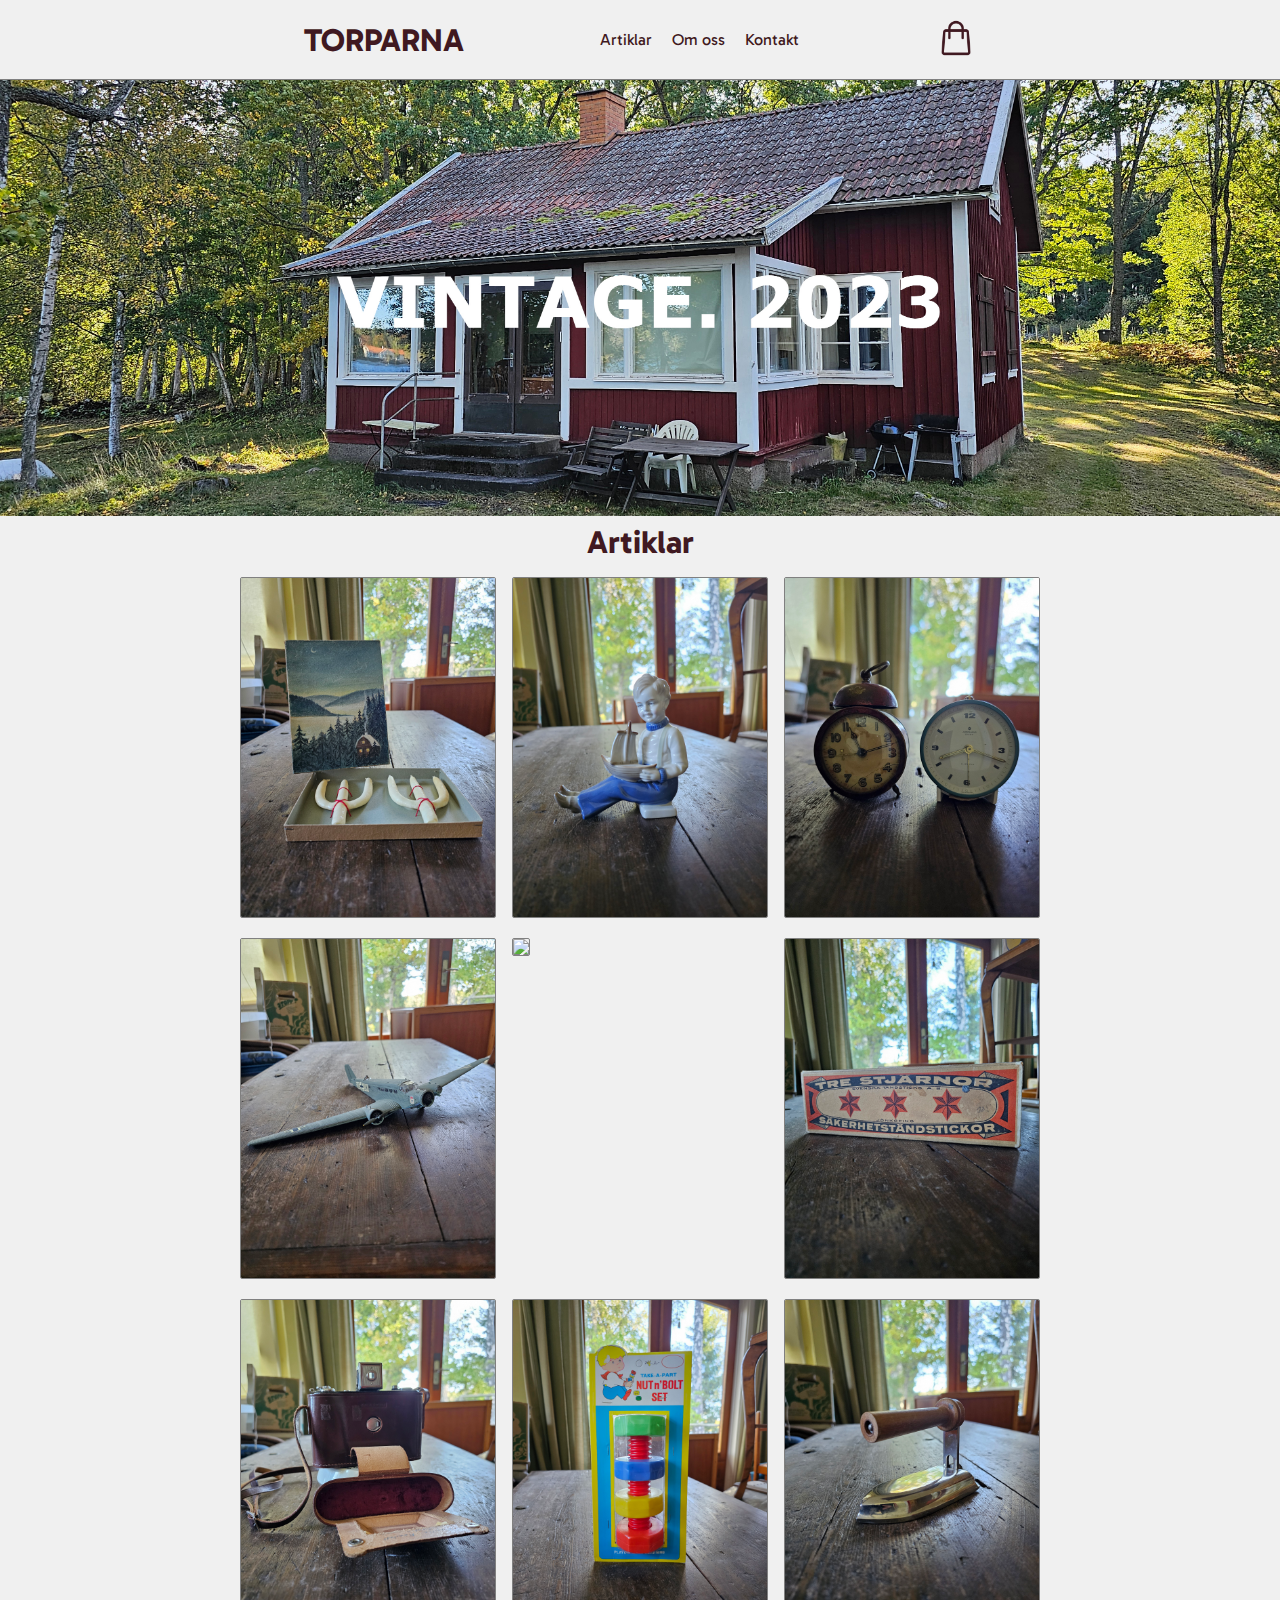
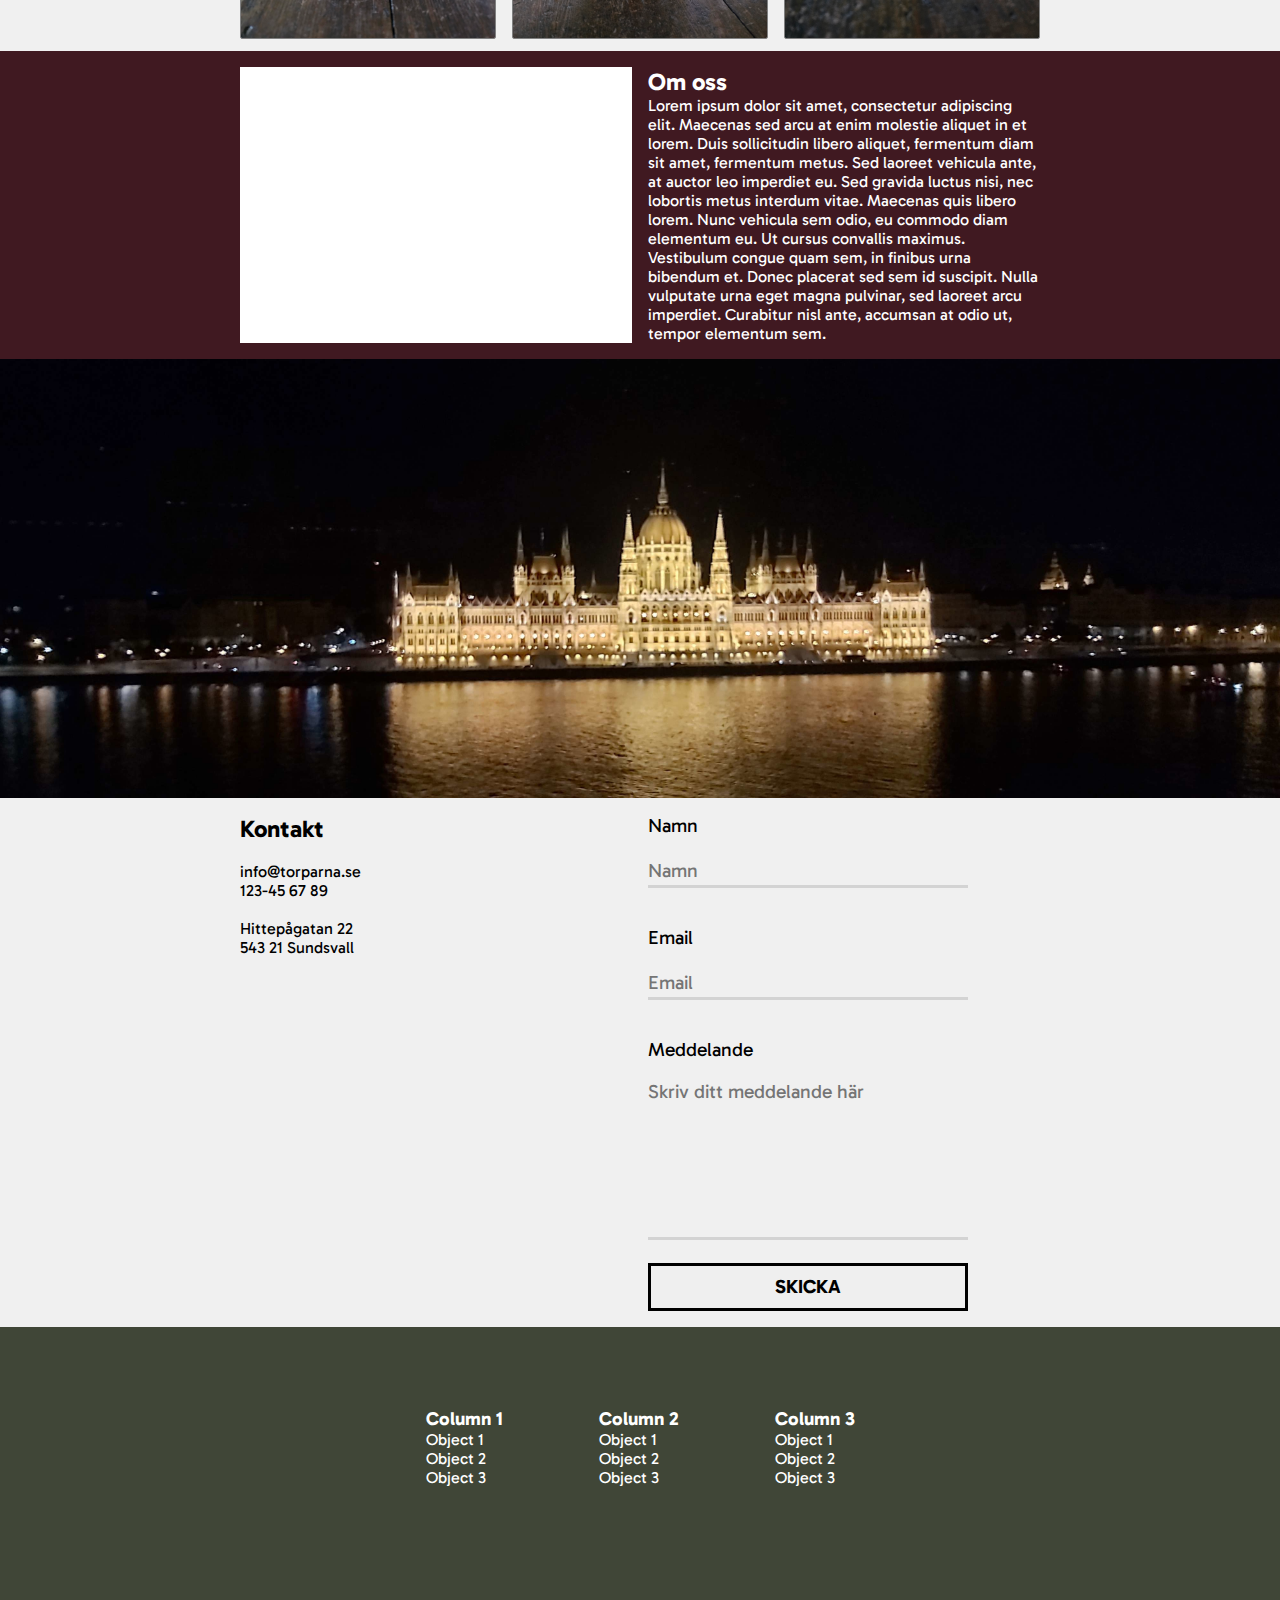
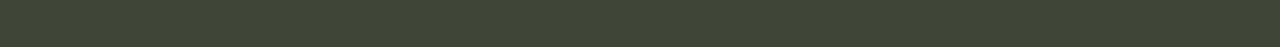
==== index.html @ 646260b3 "Added About and Contact sections. Fixed multiplicative items bug and changed color scheme" ====
<!DOCTYPE html>
<html lang="sv">
<head>
    <meta charset="UTF-8">
    <meta name="viewport" content="width=device-width, initial-scale=1.0">
    <link rel="stylesheet" href="css/style.css">
    <script src="js/main.js" defer></script>
    <script src="js/data.js" defer></script>
    <title>Torparna</title>
</head>
<body>
<header>
    <div>
        <a href="#"><h1>TORPARNA</h1></a>

        <nav>
            <ul>
                <li><a href="#articles">Artiklar</a></li>
                <li><a href="#about">Om oss</a></li>
                <li><a href="#contact">Kontakt</a></li>
            </ul>
        </nav>

        <div id="shopping-cart">
            <a href="#"><img src="images/kundvagn.png"></a>
            <span id="shopping-cart-amount"></span>
        </div>
    </div>
</header>

<div id="grid-container">
    <div id="house-parent">
        <img id="house-image" src="images/background-image.jpg">
    </div>

    <div id="articles" class="scroll">
        <h2>Artiklar</h2>
    </div>

    <div id="about" class="section scroll">
        <div>
            <iframe src="https://www.google.com/maps/embed?pb=!1m16!1m12!1m3!1d14789.70931599877!2d17.28991343947437!3d62.39600298913915!2m3!1f0!2f0!3f0!3m2!1i1024!2i768!4f13.1!2m1!1ssundsvall%20centrum!5e0!3m2!1sen!2sse!4v1696952708094!5m2!1sen!2sse" style="border:0;" allowfullscreen="" loading="lazy" referrerpolicy="no-referrer-when-downgrade"></iframe>
            <div id="about-text">
                <h2>Om oss</h2>
                <p>Lorem ipsum dolor sit amet, consectetur adipiscing elit. Maecenas sed arcu at enim molestie aliquet in et lorem. Duis sollicitudin libero aliquet, fermentum diam sit amet, fermentum metus. Sed laoreet vehicula ante, at auctor leo imperdiet eu. Sed gravida luctus nisi, nec lobortis metus interdum vitae. Maecenas quis libero lorem. Nunc vehicula sem odio, eu commodo diam elementum eu. Ut cursus convallis maximus. Vestibulum congue quam sem, in finibus urna bibendum et. Donec placerat sed sem id suscipit. Nulla vulputate urna eget magna pulvinar, sed laoreet arcu imperdiet. Curabitur nisl ante, accumsan at odio ut, tempor elementum sem.</p>
            </div>
        </div>
    </div>
   
    <img id="budapest-image" src="images/budapest.jpg">

    <div id="contact" class="section scroll">
        <div>
            <div id="contact-info">
                <h2>Kontakt</h2>
                <br>
                <p>info@torparna.se</p>
                <p>123-45 67 89</p>
                <br>
                <p>Hittepågatan 22</p>
                <p>543 21 Sundsvall</p>
            </div>
            <form action="#">
                <label for="name">Namn</label><br><br>
                <input type="text" id="name" name="name" placeholder="Namn"><br><br><br>

                <label for="email">Email</label><br><br>
                <input type="text" id="email" name="email" placeholder="Email"><br><br><br>

                <label for="message">Meddelande</label><br><br>
                <textarea id="message" name="message" placeholder="Skriv ditt meddelande här"></textarea><br><br>
                
                <input type="submit" value="SKICKA">
            </form>
        </div>
    </div>

</div>

<div id="inspect-wrapper">
    <div id="inspect-container">
        <img id="inspect-image" src="#">
        <p id="price"></p>
        <button id="add-to-cart">
            <img src="images/kundvagn-small.png">
            Köp
        </button>
        <p id="description"></p>
    </div>
</div>

<footer>
    <div>
        <h3>Column 1</h3>
        <ul>
            <li>Object 1</li>
            <li>Object 2</li>
            <li>Object 3</li>
        </ul>
    </div>
    <div>
        <h3>Column 2</h3>
        <ul>
            <li>Object 1</li>
            <li>Object 2</li>
            <li>Object 3</li>
        </ul>
    </div>
    <div>
        <h3>Column 3</h3>
        <ul>
            <li>Object 1</li>
            <li>Object 2</li>
            <li>Object 3</li>
        </ul>
    </div>
</footer>
</body>
</html>
---- css/style.css ----
@import url('https://fonts.googleapis.com/css2?family=Gabarito:wght@400;800;900&display=swap');

* {
    margin: 0;
    padding: 0;
    box-sizing: border-box;
    font-family: 'Gabarito', sans-serif;
}

html {
    scroll-behavior: smooth;
}

body {
    background-color: rgb(240,240,240);
    margin-top: 5em;
}

header {
    background-color: rgb(240,240,240);
    position: fixed;
    height: 5em;
    top: 0;
    left: 0;
    width: 100%;
    z-index: 1;
    border-bottom: 1px solid grey;
}

header>div {
    margin: 0 auto;
    max-width: 50em;
    height: 100%;
    color: #401921;
    display: flex;
    justify-content: space-around;
    align-items: center;
}

header a {
    color: #401921;
    text-decoration: none;
}

nav>ul {
    list-style-type: none;
}

nav>ul>li {
    display: inline;
    padding: 8px;
}

nav>ul>li:hover {
    text-decoration: underline;
}

#shopping-cart {
    position: relative;
}

#shopping-cart>a>img {
    width: 2.5em;
}

#shopping-cart>span {
    display: none;
    background-color: white;
    border: 1px solid grey;
    width: 1.2em;
    height: 1.2em;
    border-radius: 1em;
    text-align: center;
    color: rgb(211, 71, 71);
    position: absolute;
    right: 0;
    bottom: 0;
}

#grid-container {
    display: grid;
    grid-template: repeat(3, auto) / 1fr;
}

#house-parent {
    height: 34vw;
    clip-path: inset(0);
}

#house-image {
    position: fixed;
    object-fit: cover;
    width: 100%;
    z-index: -1;
}

#budapest-image {
    width: 100%;
}

#articles {
    max-width: 50em;
    margin: 0 auto;
    margin-top: 0.5em;
    display: grid;
    grid-template: auto repeat(3, 1fr) / repeat(3, 1fr);
    gap: 1em;
}

#articles>h2 {
    font-size: 2rem;
    color: #401921;
    grid-column: span 3;
    justify-self: center;
}

#articles img {
    width: 100%;
    border: 1px solid grey;
    border-radius: 2px;
    cursor: pointer;
}

#inspect-wrapper {
    display: none;
    position: fixed;
    top: 0;
    left: 0;
    background-color: rgba(240,240,240, 0);
    -webkit-backdrop-filter: blur(3px);
    backdrop-filter: blur(3px);
    width: 100vw;
    height: 100vh;
    z-index: 5;
}

#inspect-container {
    display: grid;
    grid-template: auto auto auto/ 15em 15em;
    position: fixed;
    top: 50%;
    left: 50%;
    width: auto;
    height: auto;
    margin-left:-15em;
    margin-top:-450px;
    background-color: rgb(240,240,240);
    border: 1px solid grey;
    border-radius: 0.5em;
    z-index: 2;
}

#inspect-image {
    width: 30em;
    border-radius: 1em;
    grid-column: span 2;
    justify-self: center;
    padding: 0.5em;
}

#inspect-container p, #add-to-cart {
    margin-left: 0.5em;
    padding-bottom: 0.5em;
}

#price {
    font-weight: bold;
    font-size: 2rem;
}

#add-to-cart {
    width: 100px;
    height: 45px;
    border: none;
    border-radius: 0.5em;
    background-color: #401921;
    color: white;
    margin-right: 0.5em;
    justify-self: right;
    display: flex;
    align-items: center;
    justify-content: center;
    font-size: 1.2rem;
    padding-top: 6px;
}

#add-to-cart:hover {
    cursor: pointer;
    background-color: #7d3140;
}

#add-to-cart:active {
    background-color: rgb(73, 168, 73);
}

#description {
    grid-column: span 2;
    word-wrap: break-word;
}

.section>div {
    margin: 0 auto;
    max-width: 50em;
    display: grid;
    grid-template: 1fr / 1fr 1fr;
    column-gap: 1em;
    padding: 1em 0 1em 0;
}

#about {
    background-color: #401921;
    color: white;
    margin-top: 0.5em;
}

#about iframe {
    background-color: white;
    width: 100%;
    height: 100%;
}

#contact-info {
    text-align: left;
}

form label {
    font-size: 1.2rem;
}

form input[type=text] {
    font-size: 1.2rem;
    background-color: rgb(240,240,240);
    outline: none;
    height: 2rem;
    width: 20rem;
    border-width: 0 0 3px;
    border-color: lightgrey;
}

form textarea {
    font-size: 1.2rem;
    width: 20rem;
    height: 10rem;
    background-color: rgb(240,240,240);
    outline: none;
    border-width: 0 0 3px;
    border-color: lightgrey;
    resize: none;
}

form input[type=text]:hover, form input[type=text]:focus,form textarea:hover, form textarea:focus {
    border-color: black;
}

form input[type=submit] {
    height: 3rem;
    width: 20rem;
    border: 3px solid black;
    font-size: 1.2rem;
    font-weight: bold;
    transition: background-color 0.3s;
}

form input[type=submit]:hover {
    background-color: black;
    color: rgb(240,240,240);
    cursor: pointer;
}

footer {
    background-color: #404637;
    color: white;
    width: 100%;
    height: 20em;
    display: flex;
    justify-content: center; 
    padding-top: 2em;
}

footer>div {
    padding: 3em;
}

footer ul {
    list-style-type: none;
}

.scroll {
    scroll-margin: 5.4em;
}

.disable-scroll {
    height: 100%;
    overflow: hidden;
}

@media (width <= 600px) {
    header>div {
        justify-content: space-between;
    }
}
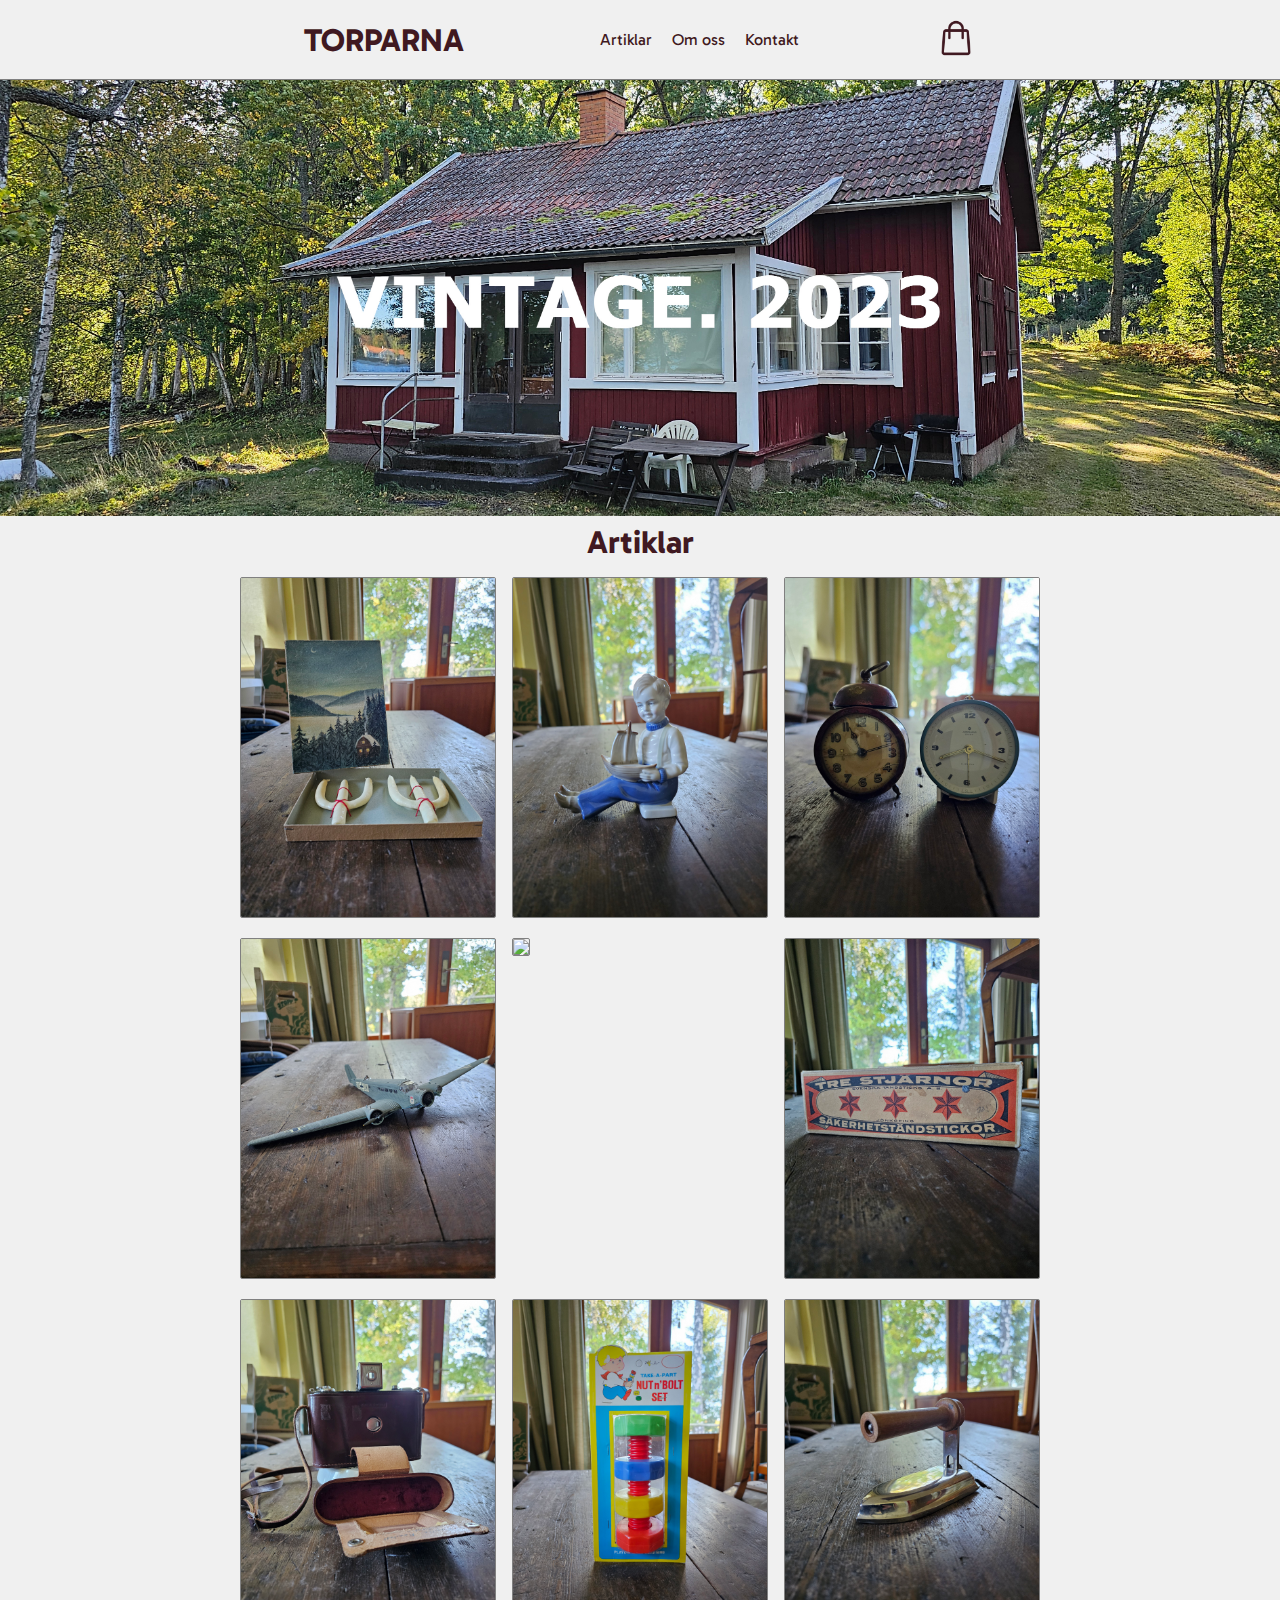
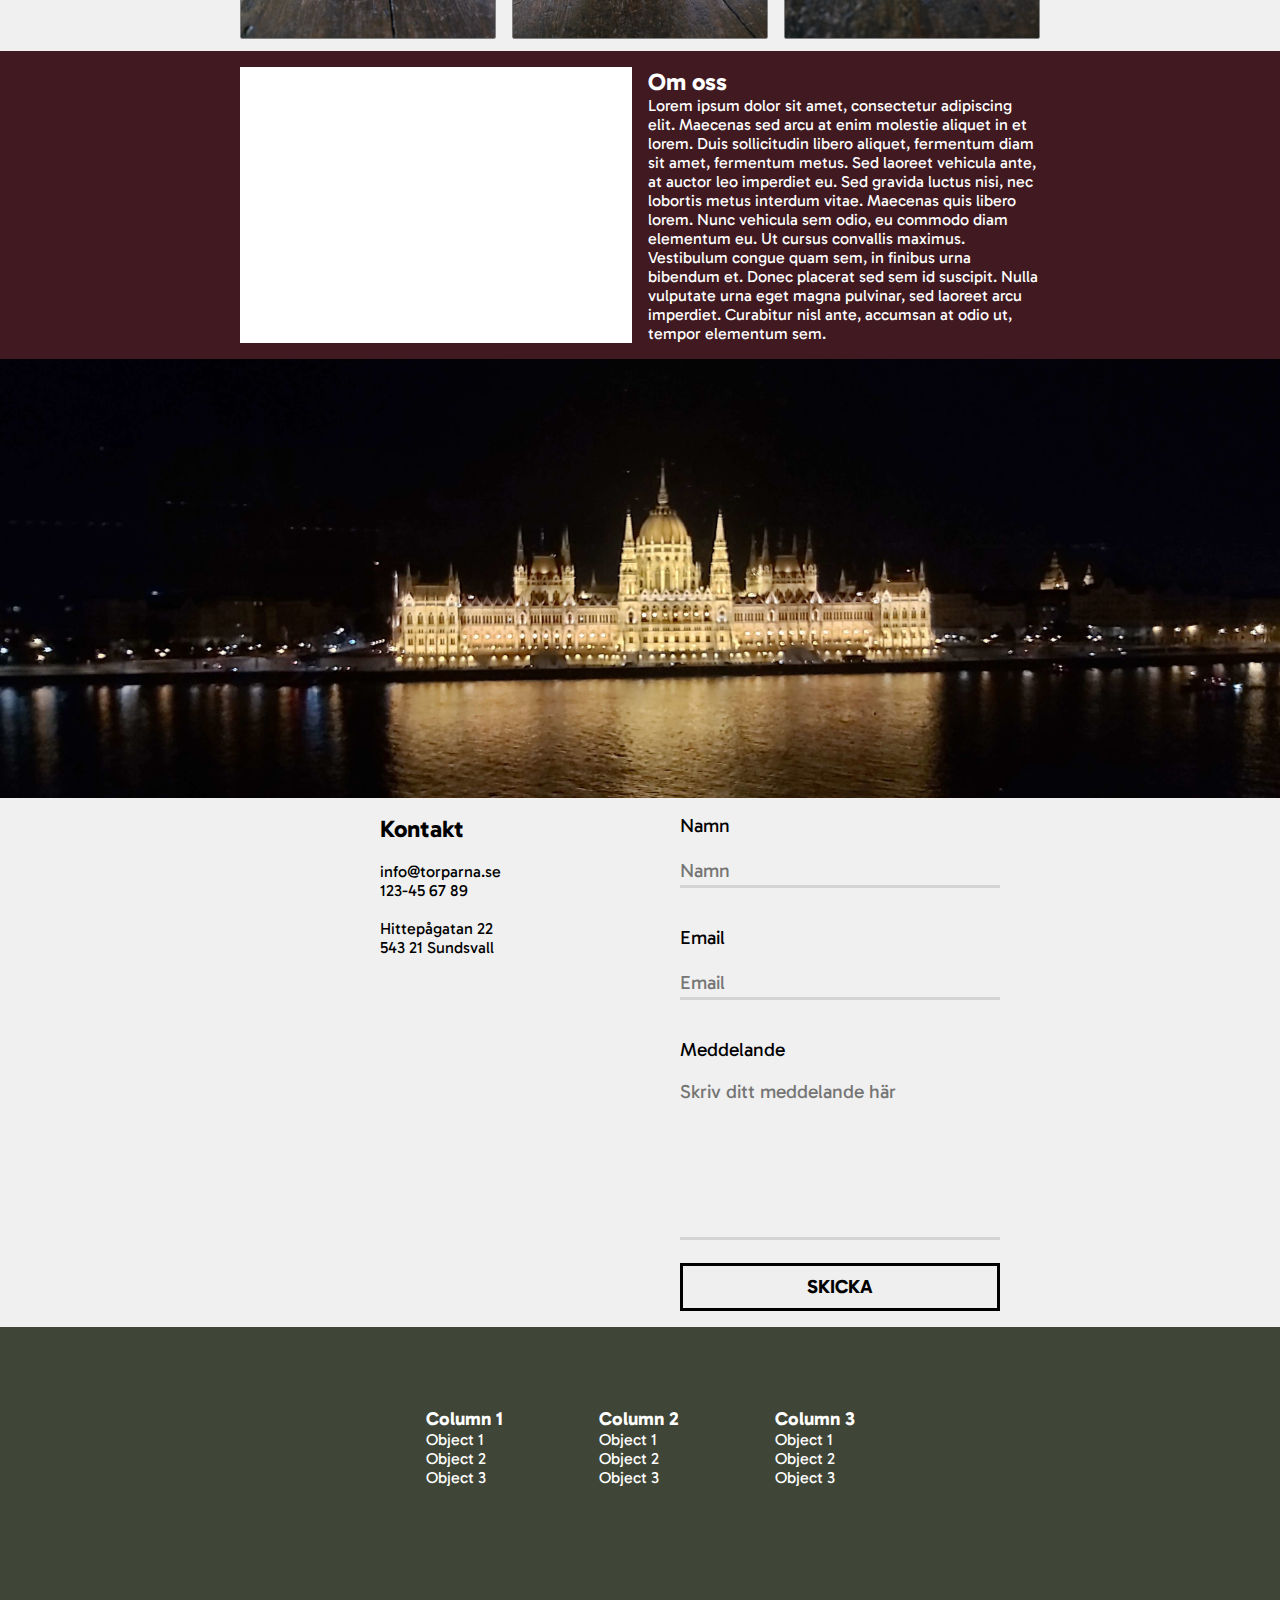
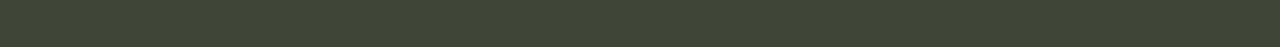
==== commit efa98b30: "Fixed form action and separated contact grid" ====
--- a/index.html
+++ b/index.html
@@ -60,7 +60,7 @@
                 <p>Hittepågatan 22</p>
                 <p>543 21 Sundsvall</p>
             </div>
-            <form action="#">
+            <form onsubmit="return false;">
                 <label for="name">Namn</label><br><br>
                 <input type="text" id="name" name="name" placeholder="Namn"><br><br><br>
 
--- a/css/style.css
+++ b/css/style.css
@@ -201,10 +201,19 @@
 .section>div {
     margin: 0 auto;
     max-width: 50em;
+    padding: 1em 0 1em 0;
+}
+
+#about>div {
     display: grid;
     grid-template: 1fr / 1fr 1fr;
     column-gap: 1em;
-    padding: 1em 0 1em 0;
+}
+
+#contact>div {
+    display: grid;
+    grid-template: 1fr / 1fr 1fr;
+    justify-items: center;
 }
 
 #about {
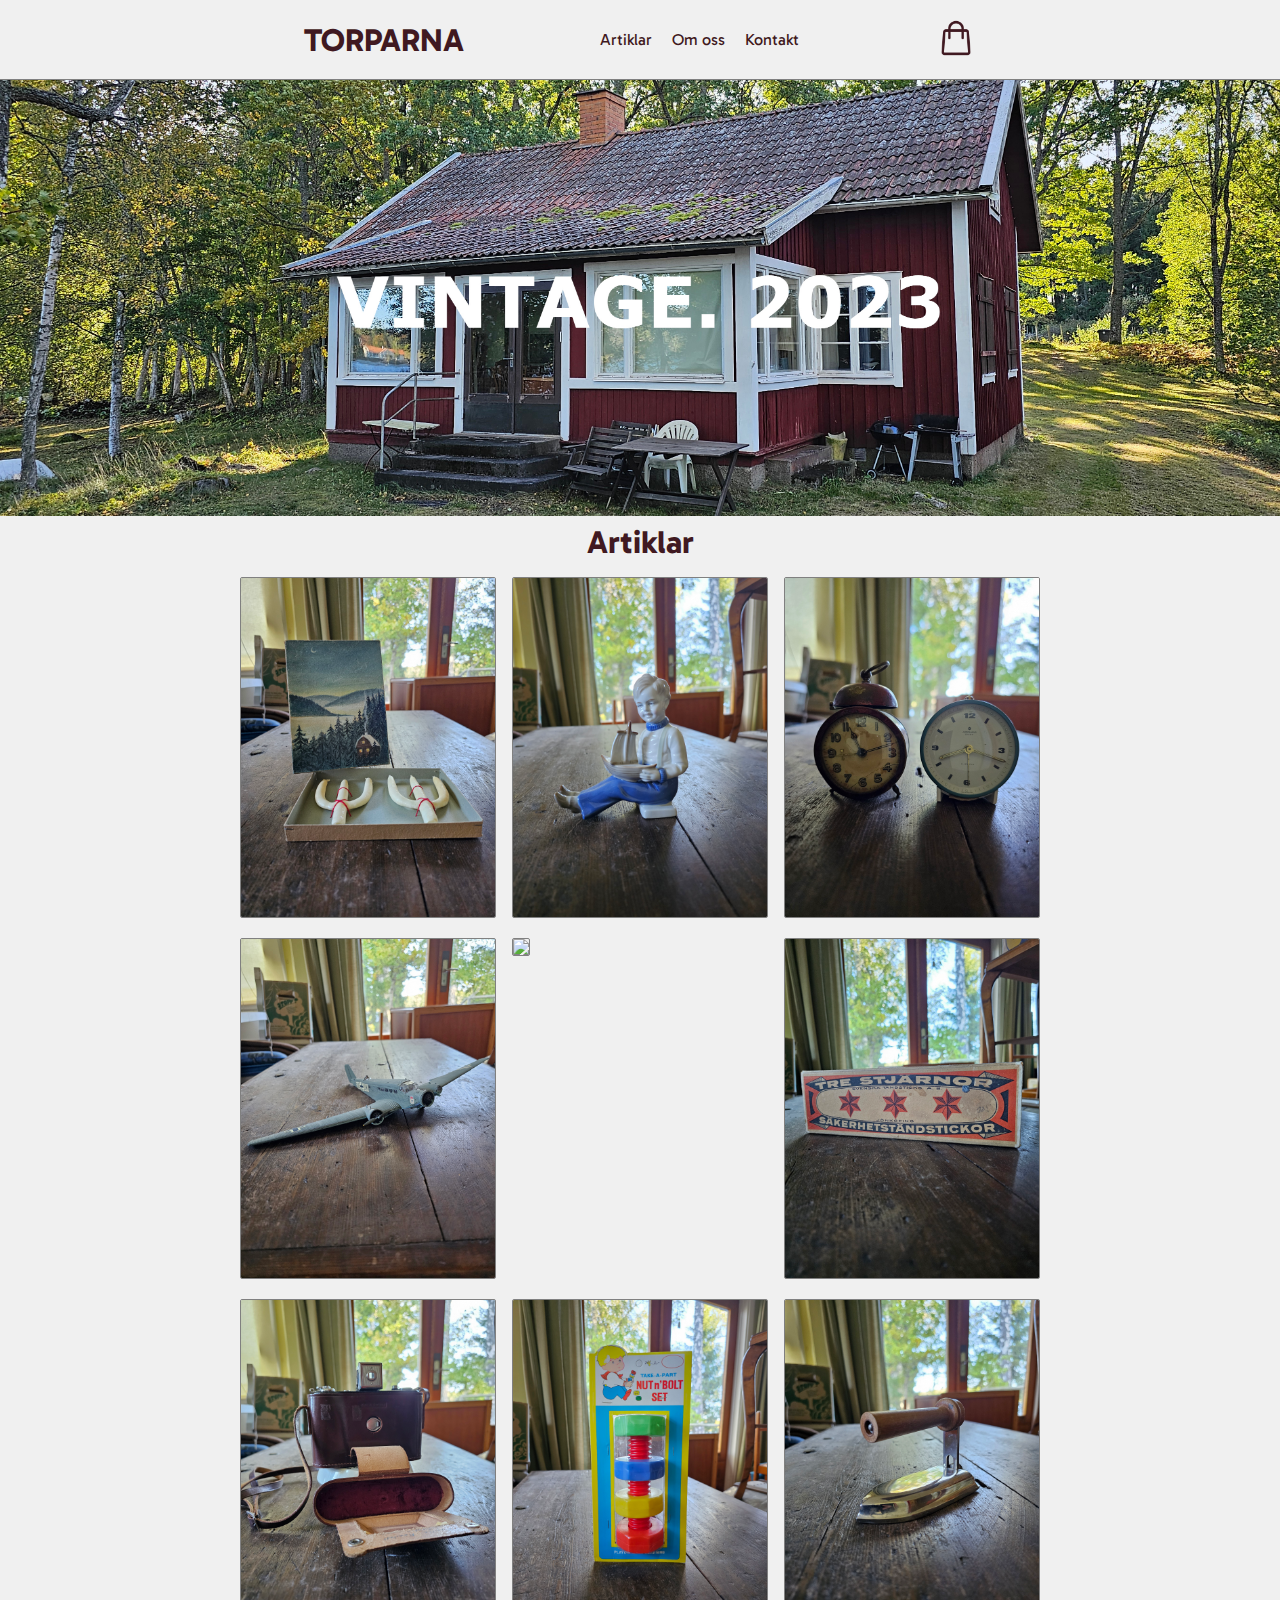
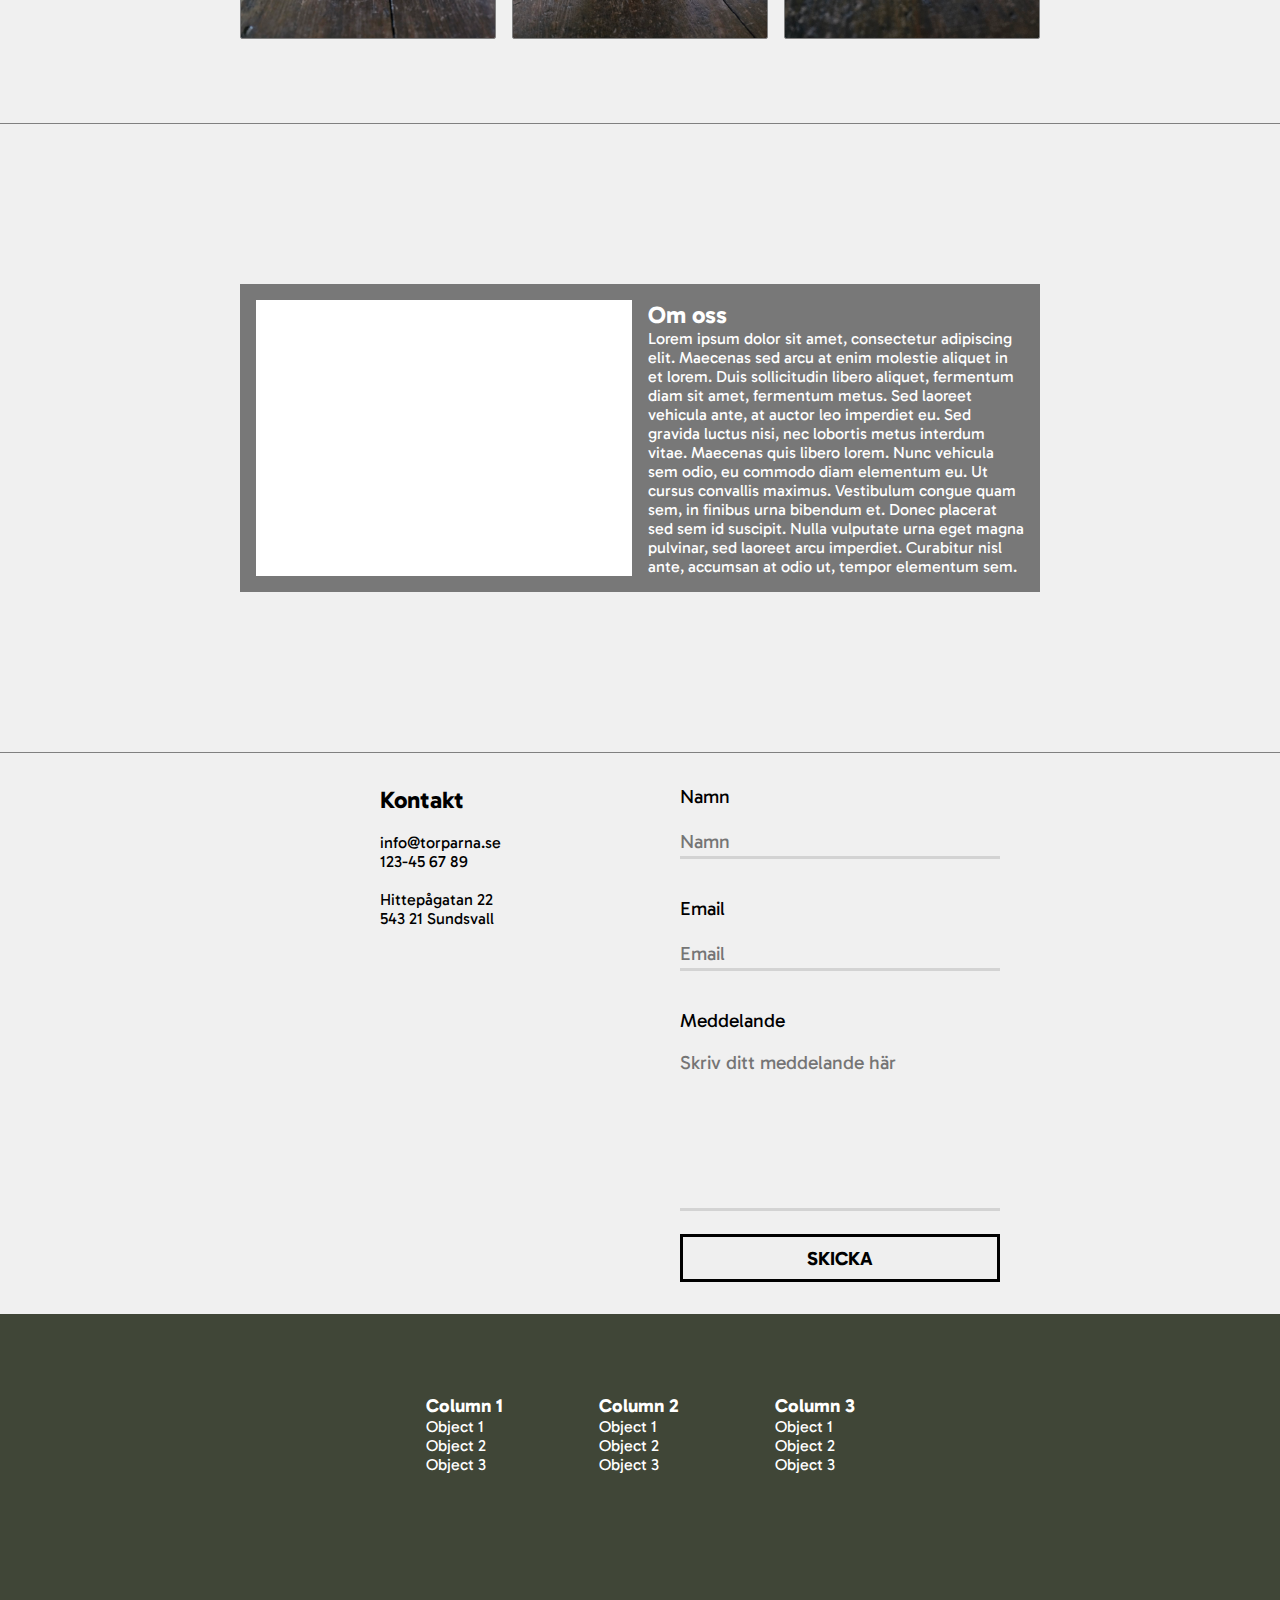
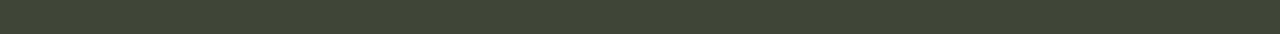
==== commit fab496ee: "Added checkout page and updated design of about section" ====
--- a/index.html
+++ b/index.html
@@ -22,7 +22,7 @@
         </nav>
 
         <div id="shopping-cart">
-            <a href="#"><img src="images/kundvagn.png"></a>
+            <a href="checkout.html"><img src="images/kundvagn.png"></a>
             <span id="shopping-cart-amount"></span>
         </div>
     </div>
@@ -46,8 +46,6 @@
             </div>
         </div>
     </div>
-   
-    <img id="budapest-image" src="images/budapest.jpg">
 
     <div id="contact" class="section scroll">
         <div>
@@ -60,7 +58,7 @@
                 <p>Hittepågatan 22</p>
                 <p>543 21 Sundsvall</p>
             </div>
-            <form onsubmit="return false;">
+            <form method="POST">
                 <label for="name">Namn</label><br><br>
                 <input type="text" id="name" name="name" placeholder="Namn"><br><br><br>
 
--- a/css/style.css
+++ b/css/style.css
@@ -75,6 +75,7 @@
     position: absolute;
     right: 0;
     bottom: 0;
+    pointer-events: none;
 }
 
 #grid-container {
@@ -92,10 +93,6 @@
     object-fit: cover;
     width: 100%;
     z-index: -1;
-}
-
-#budapest-image {
-    width: 100%;
 }
 
 #articles {
@@ -105,6 +102,7 @@
     display: grid;
     grid-template: auto repeat(3, 1fr) / repeat(3, 1fr);
     gap: 1em;
+    padding-bottom: 5em;
 }
 
 #articles>h2 {
@@ -208,6 +206,8 @@
     display: grid;
     grid-template: 1fr / 1fr 1fr;
     column-gap: 1em;
+    background-color: rgba(0,0,0,0.5);
+    padding: 1em;
 }
 
 #contact>div {
@@ -217,9 +217,15 @@
 }
 
 #about {
-    background-color: #401921;
+    background: url("../images/vass.jpg");
+    background-repeat: no-repeat;
+    background-attachment: fixed;
+    background-position: center;
+    background-size: cover;
     color: white;
-    margin-top: 0.5em;
+    padding: 10em;
+    border-top: 1px solid grey;
+    border-bottom: 1px solid grey;
 }
 
 #about iframe {
@@ -228,15 +234,19 @@
     height: 100%;
 }
 
+#contact {
+    padding: 1em;
+}
+
 #contact-info {
     text-align: left;
 }
 
-form label {
-    font-size: 1.2rem;
-}
-
-form input[type=text] {
+#contact form label {
+    font-size: 1.2rem;
+}
+
+#contact form input[type=text] {
     font-size: 1.2rem;
     background-color: rgb(240,240,240);
     outline: none;
@@ -246,7 +256,7 @@
     border-color: lightgrey;
 }
 
-form textarea {
+#contact form textarea {
     font-size: 1.2rem;
     width: 20rem;
     height: 10rem;
@@ -257,11 +267,11 @@
     resize: none;
 }
 
-form input[type=text]:hover, form input[type=text]:focus,form textarea:hover, form textarea:focus {
+#contact form input[type=text]:hover, form input[type=text]:focus,form textarea:hover, form textarea:focus {
     border-color: black;
 }
 
-form input[type=submit] {
+#contact form input[type=submit] {
     height: 3rem;
     width: 20rem;
     border: 3px solid black;
@@ -270,7 +280,7 @@
     transition: background-color 0.3s;
 }
 
-form input[type=submit]:hover {
+#contact form input[type=submit]:hover {
     background-color: black;
     color: rgb(240,240,240);
     cursor: pointer;
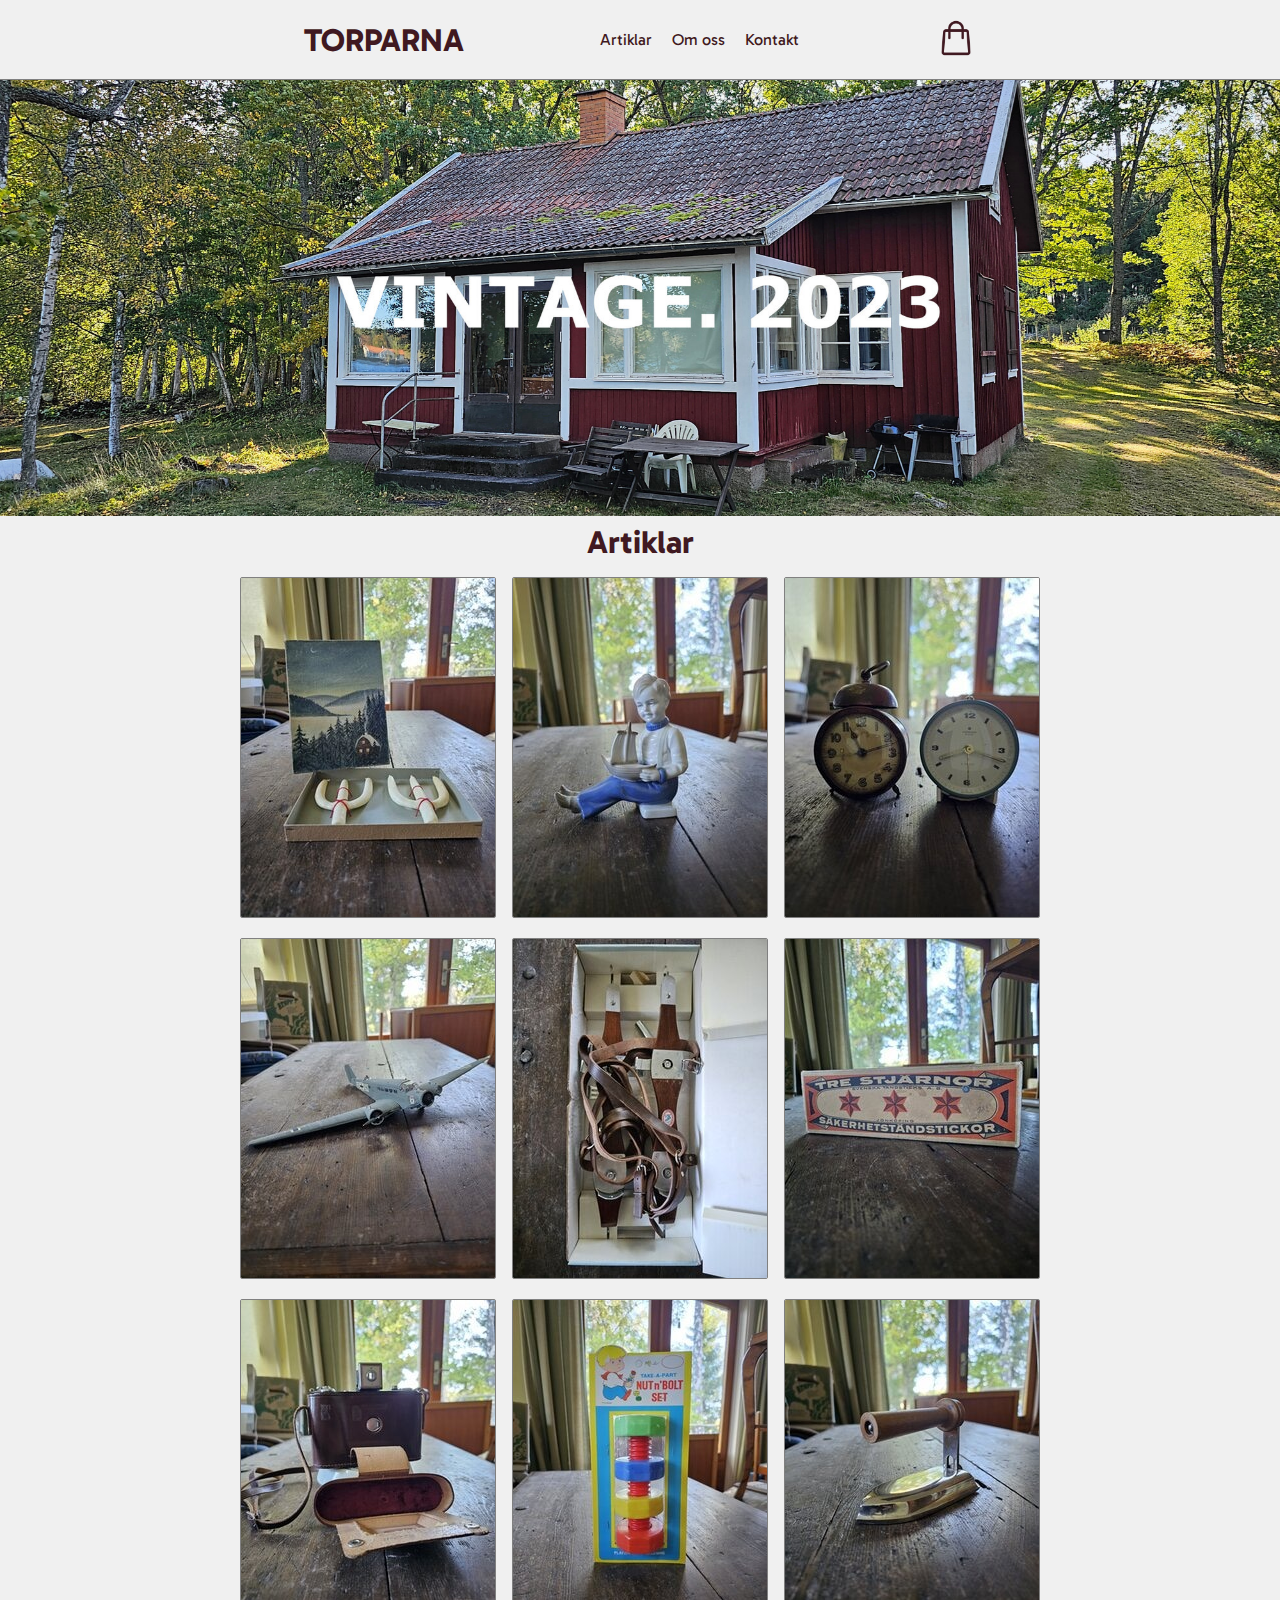
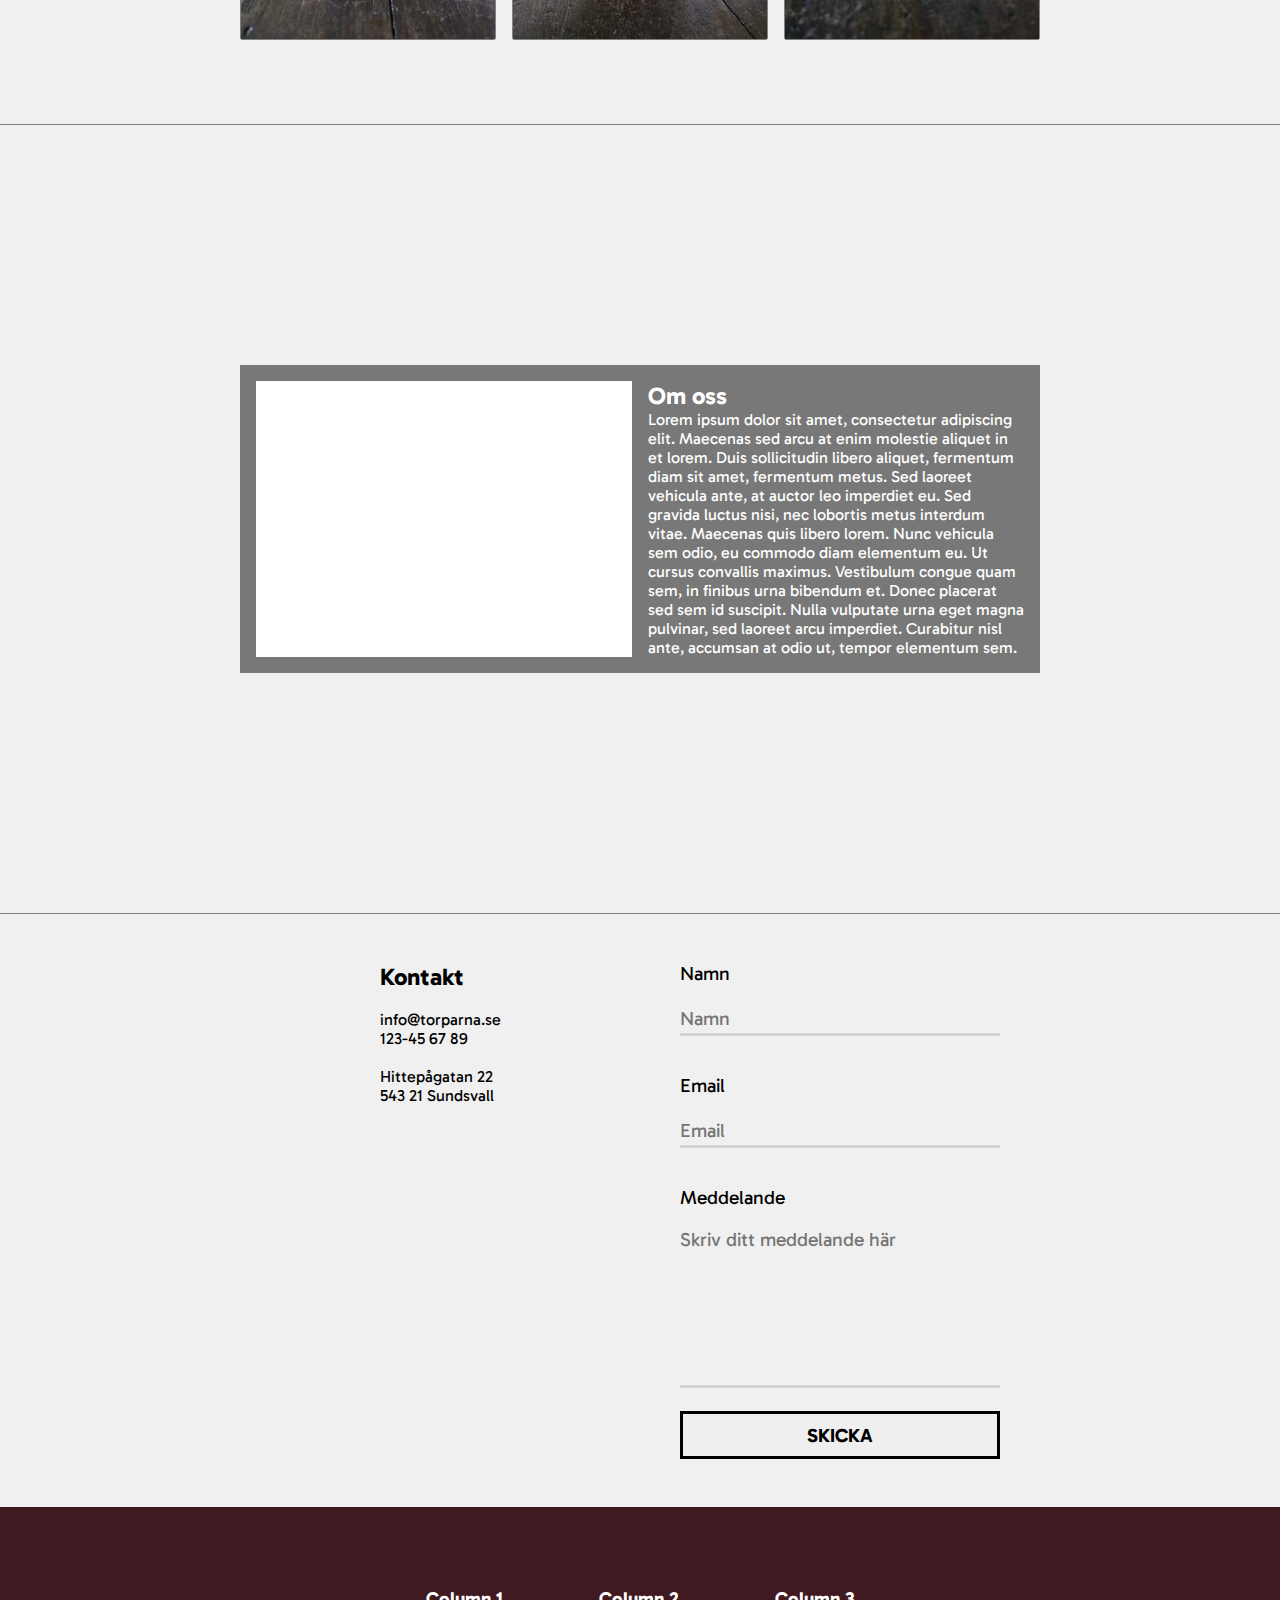
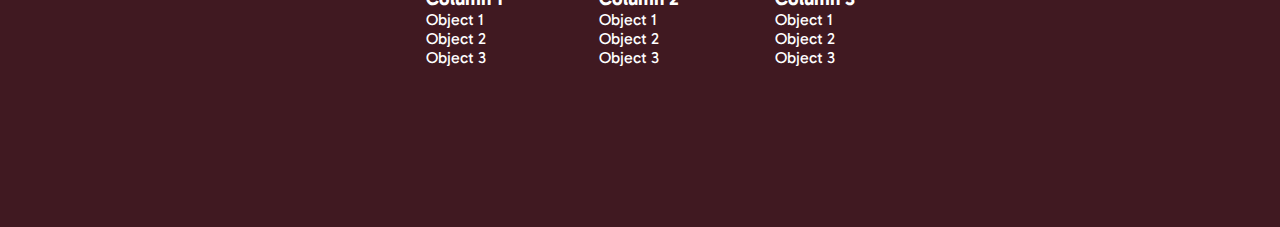
==== commit cf334fbd: "Improved responsive design for <600px screens" ====
--- a/index.html
+++ b/index.html
@@ -12,7 +12,7 @@
 <header>
     <div>
         <a href="#"><h1>TORPARNA</h1></a>
-
+        
         <nav>
             <ul>
                 <li><a href="#articles">Artiklar</a></li>
--- a/css/style.css
+++ b/css/style.css
@@ -81,6 +81,7 @@
 #grid-container {
     display: grid;
     grid-template: repeat(3, auto) / 1fr;
+    overflow-x: hidden;
 }
 
 #house-parent {
@@ -91,7 +92,7 @@
 #house-image {
     position: fixed;
     object-fit: cover;
-    width: 100%;
+    width: 100vw;
     z-index: -1;
 }
 
@@ -149,7 +150,7 @@
 }
 
 #inspect-image {
-    width: 30em;
+    width: 100%;
     border-radius: 1em;
     grid-column: span 2;
     justify-self: center;
@@ -223,7 +224,7 @@
     background-position: center;
     background-size: cover;
     color: white;
-    padding: 10em;
+    padding: 15em 0 15em 0;
     border-top: 1px solid grey;
     border-bottom: 1px solid grey;
 }
@@ -235,7 +236,7 @@
 }
 
 #contact {
-    padding: 1em;
+    padding: 2em;
 }
 
 #contact-info {
@@ -287,7 +288,7 @@
 }
 
 footer {
-    background-color: #404637;
+    background-color: #401921;
     color: white;
     width: 100%;
     height: 20em;
@@ -311,10 +312,151 @@
 .disable-scroll {
     height: 100%;
     overflow: hidden;
-}
-
+    margin-right: 1em;
+}
+
+.push-left {
+    padding-right: 1em;
+}
+
+/* Mindre skärmar */
+@media (width <= 992px) {
+    #articles {
+        grid-template: auto repeat(5, 1fr) / 1fr 1fr;
+        width: 95vw;
+        gap: 0.5;
+    }
+
+    #articles>h2 {
+        grid-column: span 2;
+    }
+}
+
+/* Mobiltelefoner */
 @media (width <= 600px) {
+    body {
+        margin-top: 0;
+    }
+
+    header>div>a {
+        display: none;
+    }
+
+    header {
+        height: 3em;
+    }
+
     header>div {
         justify-content: space-between;
     }
+
+    nav>ul>li>a {
+        display: inline-block;
+        border: 1px solid black;
+        padding: 0.5em;
+        background-color: #401921;
+        color: white;
+        width: 5em;
+        text-align: center;
+    }
+
+    nav>ul>li {
+        padding: 0;
+        margin: 0;
+    }
+
+    nav>ul {
+        padding-left: 5px;
+    }
+
+    #shopping-cart {
+        padding-right: 5px;
+    }
+
+    #articles {
+        grid-template: auto repeat(9, 1fr) / 1fr;
+        width: 100%;
+        gap: 0;
+        margin-top: 0;
+    }
+
+    #articles>h2 {
+        grid-column: span 1;
+    }
+
+    #articles img {
+        border-radius: 0;
+    }
+
+    #about>div {
+        grid-template: 1fr 1fr / 1fr;
+        width: 95vw;
+    }
+
+    #about-text {
+        margin-top: 0.5em;
+    }
+
+    #about {
+        background: url("../images/vass.jpg");
+        background-repeat: no-repeat;
+        background-attachment: relative;
+        background-position: center;
+        background-size: cover;
+        color: white;
+        padding: 5em 0 5em 0;
+    }
+
+    #contact>div {
+        grid-template: auto 1fr / 1fr;
+        justify-items: left;
+    }
+
+    #contact form input[type=text], #contact form textarea, #contact form input[type=submit]  {
+        width: 95vw;
+    }
+
+    #contact {
+        padding: 0;
+        margin: 0 auto;
+    }
+
+    #contact-info {
+        margin-bottom: 2em;
+    }
+
+    #contact form {
+        border-top: 2px solid black;
+        padding-top: 2em;
+    }
+
+    #house-parent {
+        display: none;
+    }
+
+    footer {
+        background-color: #401921;
+        color: white;
+        display: flex;
+        flex-direction: column;
+        height: auto;
+    }
+
+    footer>div {
+        padding: 1em;
+    }
+    
+    footer>div:nth-child(3) {
+        margin-bottom: 3em;
+    }    
+}
+
+@media (width <= 500px) {
+    #inspect-container {
+        grid-template: auto auto auto/ 50vw 50vw;
+        margin: 0;
+        top: 0;
+        left: 0;
+        border-radius: 0 0 0.5em 0.5em;
+    }
 }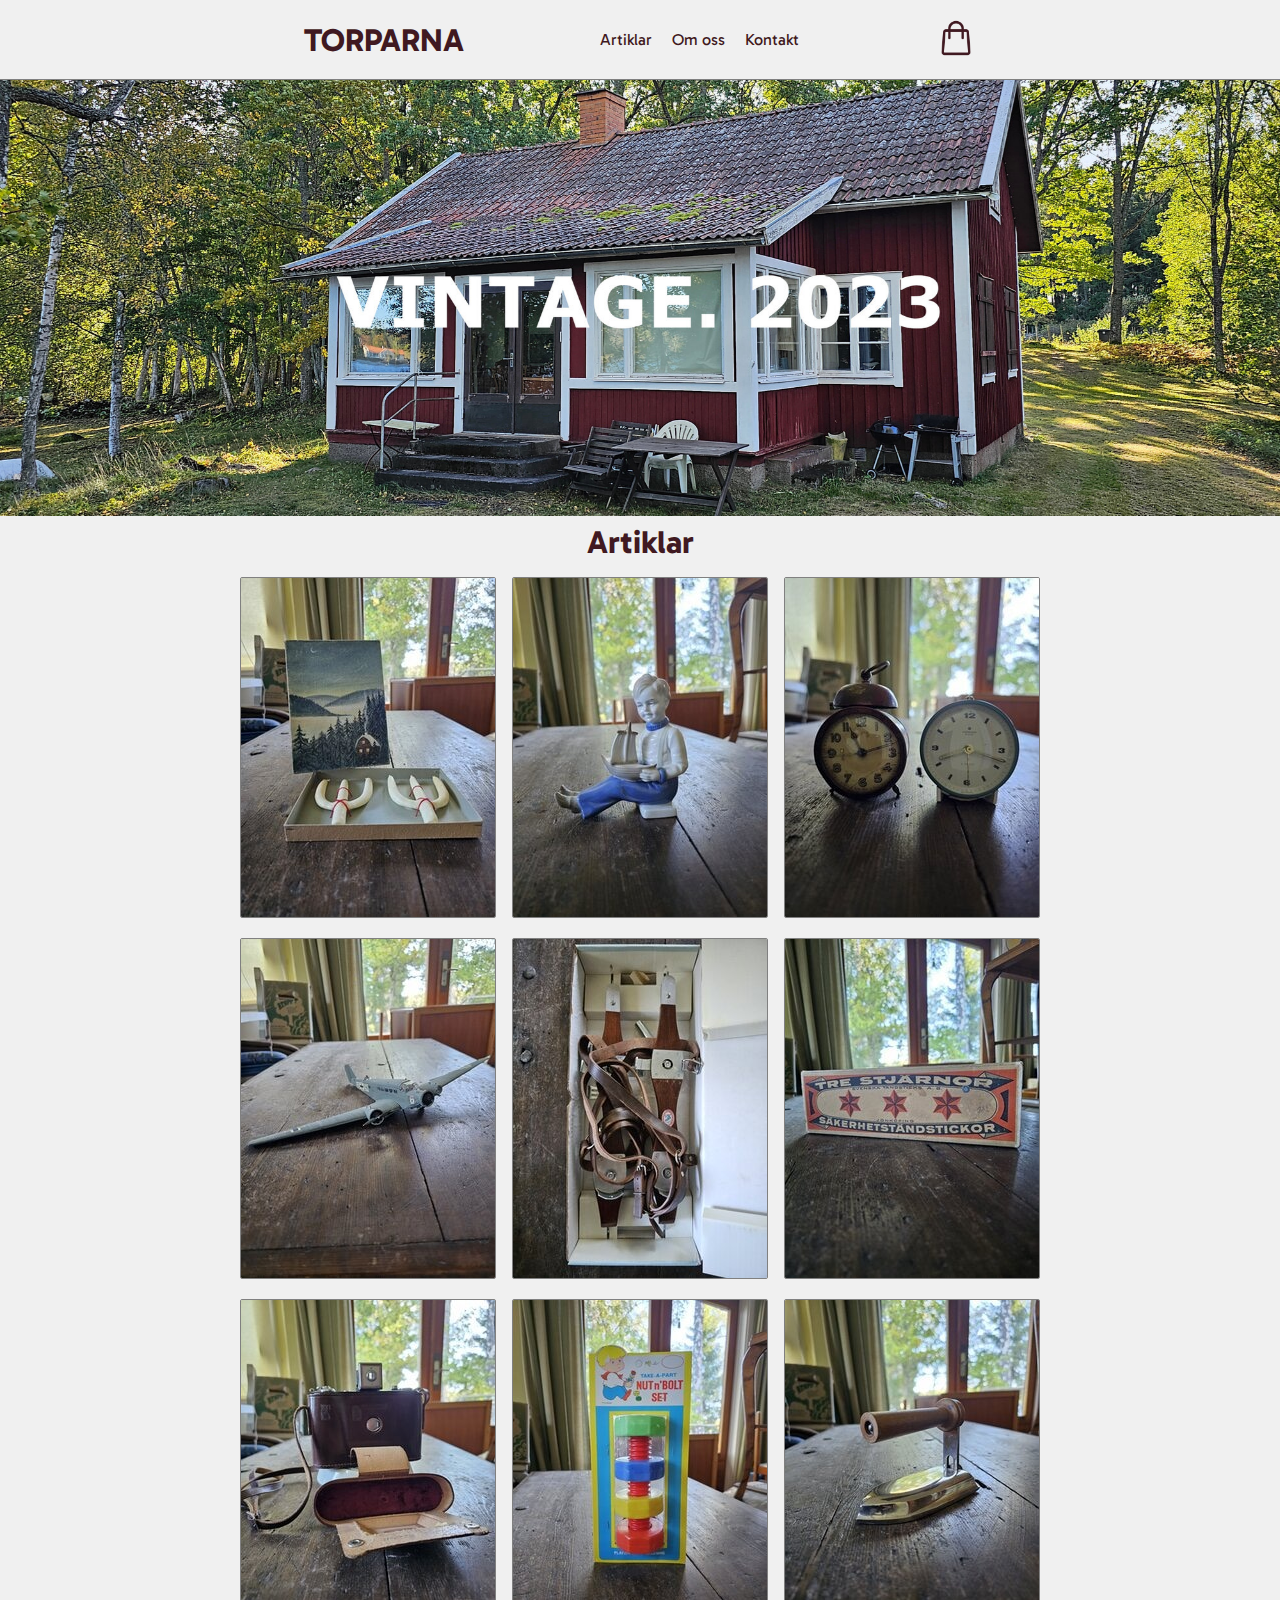
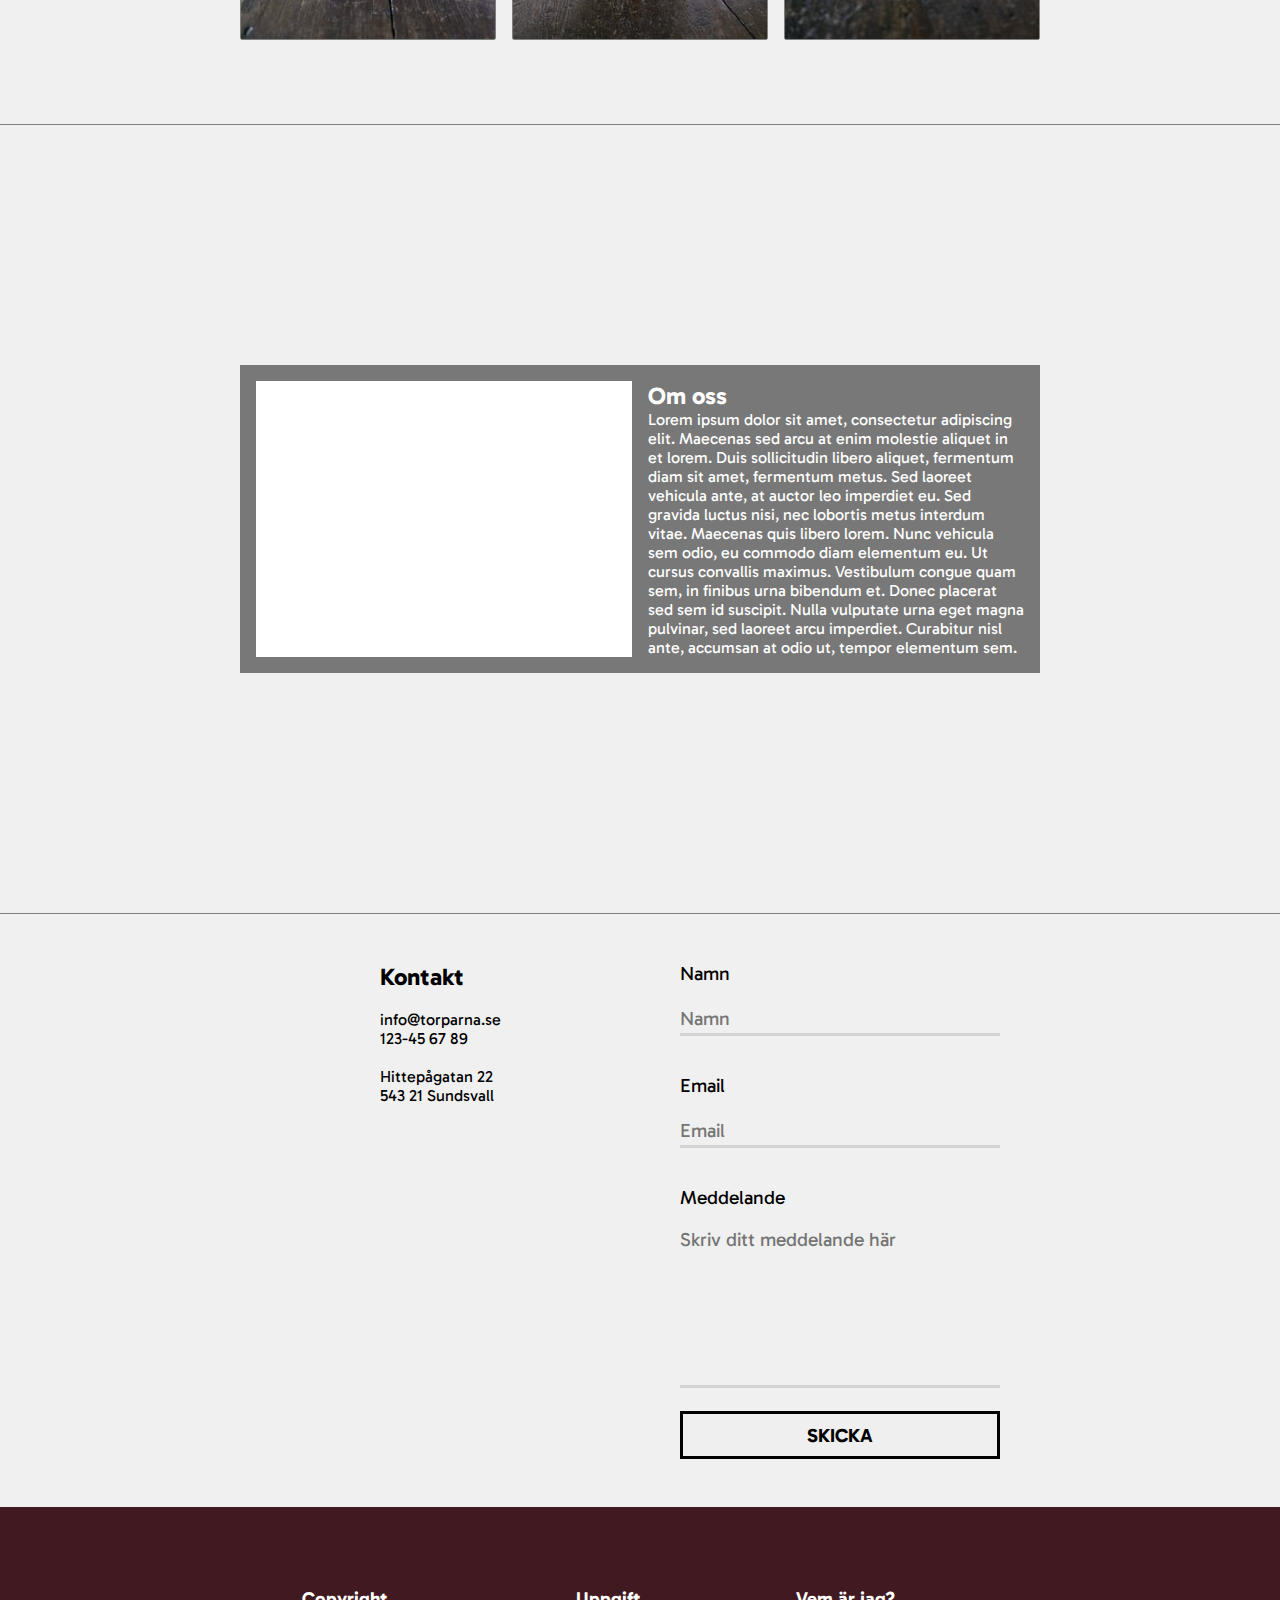
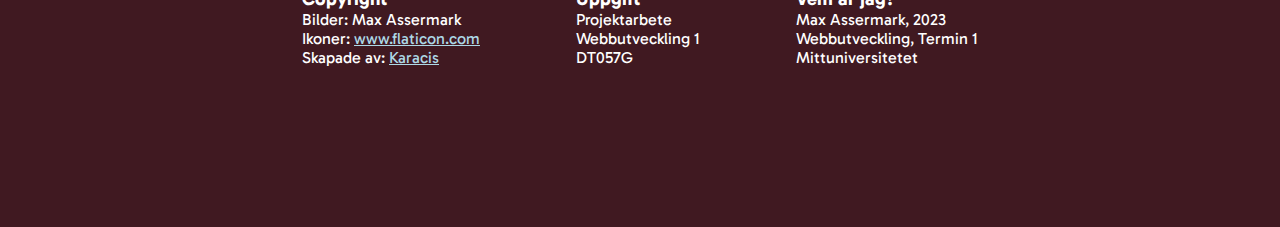
==== commit da5c2077: "Cleaned up and commented code in checkout js/css" ====
--- a/index.html
+++ b/index.html
@@ -22,15 +22,19 @@
         </nav>
 
         <div id="shopping-cart">
-            <a href="checkout.html"><img src="images/kundvagn.png"></a>
+            <img src="images/kundvagn.png" alt="Kundvagn">
             <span id="shopping-cart-amount"></span>
+            <div id="cart-dropdown">
+                <a id="to-checkout">Till kassan</a>
+                <a id="empty-cart">Töm kundvagn</a>
+            </div>
         </div>
     </div>
 </header>
 
 <div id="grid-container">
     <div id="house-parent">
-        <img id="house-image" src="images/background-image.jpg">
+        <img id="house-image" src="images/background-image.jpg" alt="Bild på torp">
     </div>
 
     <div id="articles" class="scroll">
@@ -77,10 +81,11 @@
 
 <div id="inspect-wrapper">
     <div id="inspect-container">
-        <img id="inspect-image" src="#">
+        <div id="exit-inspect">Tillbaka</div>
+        <img id="inspect-image" src="#" alt="Bild på artikel">
         <p id="price"></p>
         <button id="add-to-cart">
-            <img src="images/kundvagn-small.png">
+            <img src="images/kundvagn-small.png" alt="Kundvagn">
             Köp
         </button>
         <p id="description"></p>
@@ -89,27 +94,27 @@
 
 <footer>
     <div>
-        <h3>Column 1</h3>
+        <h3>Copyright</h3>
         <ul>
-            <li>Object 1</li>
-            <li>Object 2</li>
-            <li>Object 3</li>
+            <li>Bilder: Max Assermark</li>
+            <li>Ikoner: <a href="https://www.flaticon.com/" title="Flaticon">www.flaticon.com</a></li>
+            <li>Skapade av: <a href="https://www.flaticon.com/authors/karacis" title="Karacis">Karacis</a></li>
         </ul>
     </div>
     <div>
-        <h3>Column 2</h3>
+        <h3>Uppgift</h3>
         <ul>
-            <li>Object 1</li>
-            <li>Object 2</li>
-            <li>Object 3</li>
+            <li>Projektarbete</li>
+            <li>Webbutveckling 1</li>
+            <li>DT057G</li>
         </ul>
     </div>
     <div>
-        <h3>Column 3</h3>
+        <h3>Vem är jag?</h3>
         <ul>
-            <li>Object 1</li>
-            <li>Object 2</li>
-            <li>Object 3</li>
+            <li>Max Assermark, 2023</li>
+            <li>Webbutveckling, Termin 1</li>
+            <li>Mittuniversitetet</li>
         </ul>
     </div>
 </footer>
--- a/css/style.css
+++ b/css/style.css
@@ -57,9 +57,10 @@
 
 #shopping-cart {
     position: relative;
-}
-
-#shopping-cart>a>img {
+    display: inline-block;
+}
+
+#shopping-cart>img {
     width: 2.5em;
 }
 
@@ -294,15 +295,18 @@
     height: 20em;
     display: flex;
     justify-content: center; 
-    padding-top: 2em;
 }
 
 footer>div {
-    padding: 3em;
+    padding: 5em 3em 0 3em;
 }
 
 footer ul {
     list-style-type: none;
+}
+
+footer a {
+    color: lightblue;
 }
 
 .scroll {
@@ -318,24 +322,68 @@
 .push-left {
     padding-right: 1em;
 }
+
+#exit-inspect {
+    display: none;
+    position: absolute;
+    background-color: #401921;
+    color: white;
+    cursor: pointer;
+    border-radius: 0.3em;
+    width: 5.5em;
+    height: 2.2em;
+    line-height: 2.2em;
+    text-align: center;
+    font-size: 1.1rem;
+}
+
+#exit-inspect:hover {
+    background-color: #7d3140;
+}
+
+#cart-dropdown {
+    display: none;
+    position: absolute;
+    background-color: #401921;
+    min-width: 200px;
+    z-index: 5;
+    right: 0;
+}
+
+#cart-dropdown a {
+    display: block !important;
+    color: white;
+    padding: 1em 1.2em;
+    cursor: pointer;
+}
+
+.cart-dropdown-noshow { display: none; } /* ?????????????????????????? */
+
+#cart-dropdown a:hover { background-color: #7d3140; }
+
+#shopping-cart:hover #cart-dropdown { display: block; }
 
 /* Mindre skärmar */
 @media (width <= 992px) {
     #articles {
         grid-template: auto repeat(5, 1fr) / 1fr 1fr;
         width: 95vw;
-        gap: 0.5;
+        gap: 0.5em;
     }
 
     #articles>h2 {
         grid-column: span 2;
+    }
+
+    footer>div {
+        padding: 5em 1em 0 1em;
     }
 }
 
 /* Mobiltelefoner */
 @media (width <= 600px) {
     body {
-        margin-top: 0;
+        margin-top: 2.9em;
     }
 
     header>div>a {
@@ -358,6 +406,7 @@
         color: white;
         width: 5em;
         text-align: center;
+        border-radius: 0.3em;
     }
 
     nav>ul>li {
@@ -381,7 +430,7 @@
     }
 
     #articles>h2 {
-        grid-column: span 1;
+        display: none;
     }
 
     #articles img {
@@ -399,8 +448,7 @@
 
     #about {
         background: url("../images/vass.jpg");
-        background-repeat: no-repeat;
-        background-attachment: relative;
+        background-repeat: no-repeat;    
         background-position: center;
         background-size: cover;
         color: white;
@@ -413,7 +461,7 @@
     }
 
     #contact form input[type=text], #contact form textarea, #contact form input[type=submit]  {
-        width: 95vw;
+        width: 90vw;
     }
 
     #contact {
@@ -443,12 +491,12 @@
     }
 
     footer>div {
-        padding: 1em;
+        padding: 1em 0 1em 1em;
     }
     
-    footer>div:nth-child(3) {
-        margin-bottom: 3em;
-    }    
+    #exit-inspect {
+        display: block;
+    }
 }
 
 @media (width <= 500px) {
@@ -459,4 +507,8 @@
         left: 0;
         border-radius: 0 0 0.5em 0.5em;
     }
+
+    #exit-inspect {
+        border-radius: 0 0 0.3em 0;
+    }
 }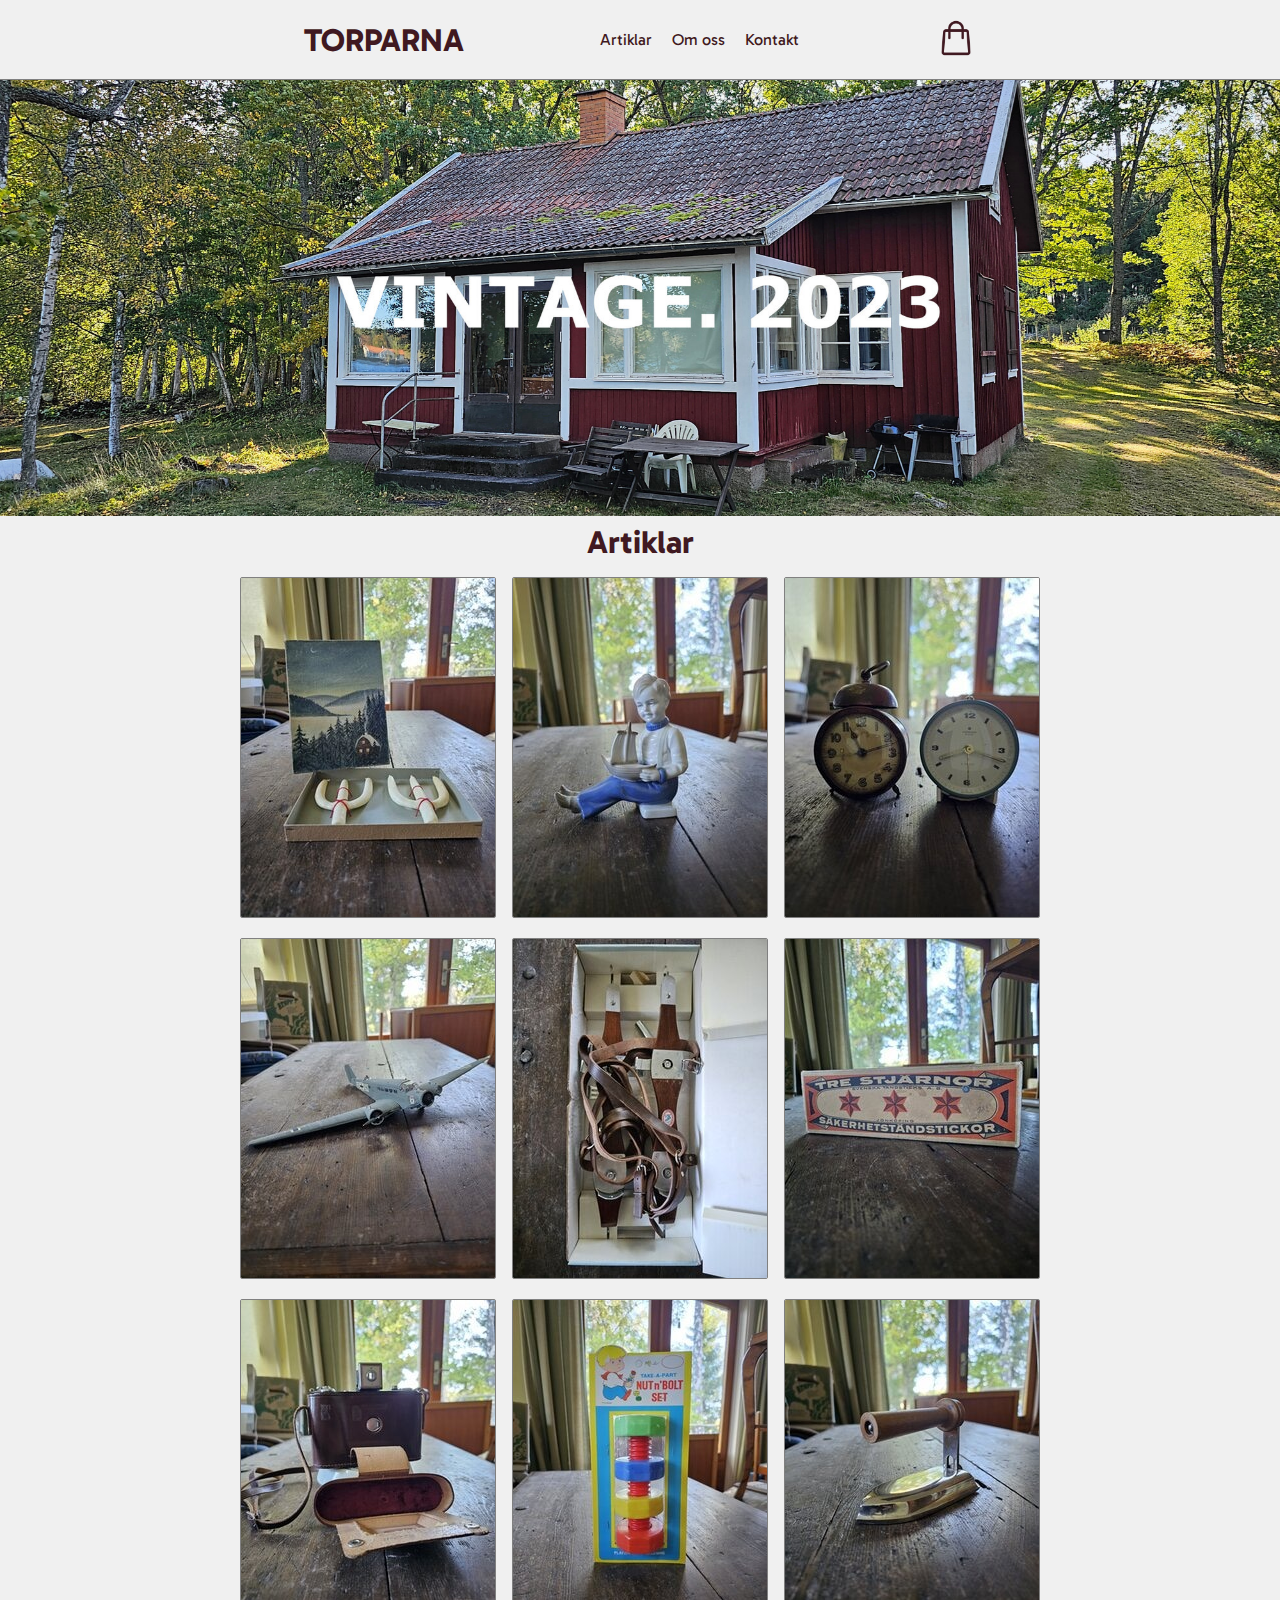
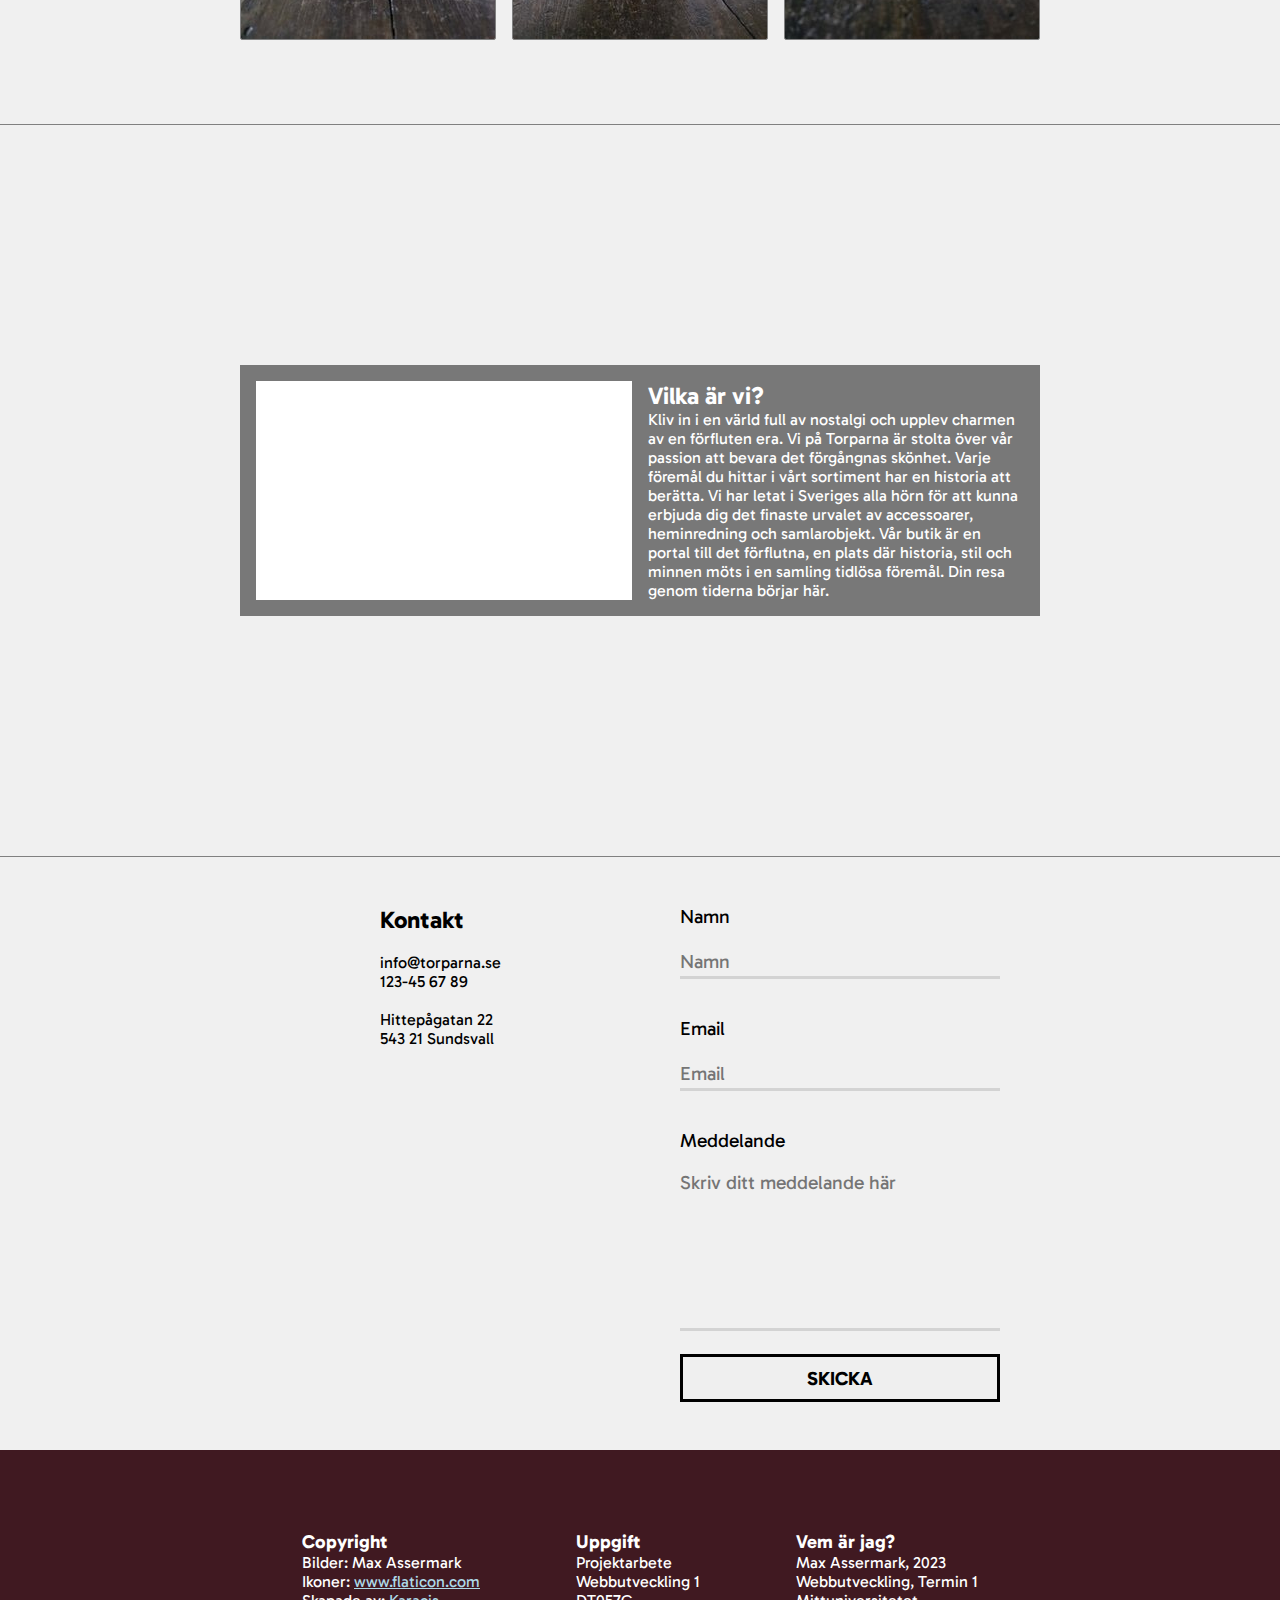
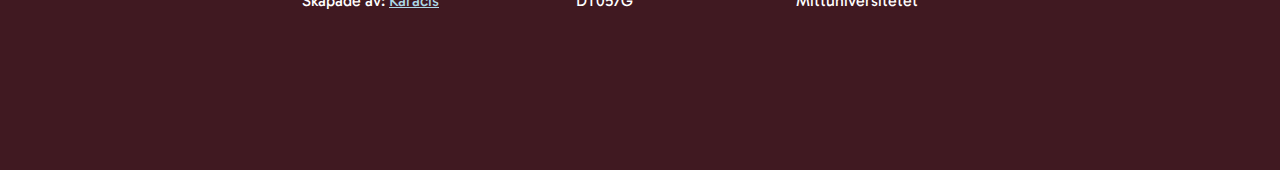
==== commit dd46f448: "Added text to about section" ====
--- a/index.html
+++ b/index.html
@@ -45,8 +45,8 @@
         <div>
             <iframe src="https://www.google.com/maps/embed?pb=!1m16!1m12!1m3!1d14789.70931599877!2d17.28991343947437!3d62.39600298913915!2m3!1f0!2f0!3f0!3m2!1i1024!2i768!4f13.1!2m1!1ssundsvall%20centrum!5e0!3m2!1sen!2sse!4v1696952708094!5m2!1sen!2sse" style="border:0;" allowfullscreen="" loading="lazy" referrerpolicy="no-referrer-when-downgrade"></iframe>
             <div id="about-text">
-                <h2>Om oss</h2>
-                <p>Lorem ipsum dolor sit amet, consectetur adipiscing elit. Maecenas sed arcu at enim molestie aliquet in et lorem. Duis sollicitudin libero aliquet, fermentum diam sit amet, fermentum metus. Sed laoreet vehicula ante, at auctor leo imperdiet eu. Sed gravida luctus nisi, nec lobortis metus interdum vitae. Maecenas quis libero lorem. Nunc vehicula sem odio, eu commodo diam elementum eu. Ut cursus convallis maximus. Vestibulum congue quam sem, in finibus urna bibendum et. Donec placerat sed sem id suscipit. Nulla vulputate urna eget magna pulvinar, sed laoreet arcu imperdiet. Curabitur nisl ante, accumsan at odio ut, tempor elementum sem.</p>
+                <h2>Vilka är vi?</h2>
+                <p>Kliv in i en värld full av nostalgi och upplev charmen av en förfluten era. Vi på Torparna är stolta över vår passion att bevara det förgångnas skönhet. Varje föremål du hittar i vårt sortiment har en historia att berätta. Vi har letat i Sveriges alla hörn för att kunna erbjuda dig det finaste urvalet av accessoarer, heminredning och samlarobjekt. Vår butik är en portal till det förflutna, en plats där historia, stil och minnen möts i en samling tidlösa föremål. Din resa genom tiderna börjar här.</p>
             </div>
         </div>
     </div>
@@ -76,7 +76,6 @@
             </form>
         </div>
     </div>
-
 </div>
 
 <div id="inspect-wrapper">
--- a/css/style.css
+++ b/css/style.css
@@ -1,5 +1,7 @@
+/* Hämtar fonten 'Gabarito' från Google Fonts */
 @import url('https://fonts.googleapis.com/css2?family=Gabarito:wght@400;800;900&display=swap');
 
+/* Standard browserinställningar */
 * {
     margin: 0;
     padding: 0;
@@ -7,15 +9,14 @@
     font-family: 'Gabarito', sans-serif;
 }
 
-html {
-    scroll-behavior: smooth;
-}
+html { scroll-behavior: smooth; }
 
 body {
     background-color: rgb(240,240,240);
     margin-top: 5em;
 }
 
+/* Header- och menyrelaterad styling */
 header {
     background-color: rgb(240,240,240);
     position: fixed;
@@ -42,27 +43,21 @@
     text-decoration: none;
 }
 
-nav>ul {
-    list-style-type: none;
-}
+nav>ul { list-style-type: none; }
 
 nav>ul>li {
     display: inline;
     padding: 8px;
 }
 
-nav>ul>li:hover {
-    text-decoration: underline;
-}
+nav>ul>li:hover { text-decoration: underline; }
 
 #shopping-cart {
     position: relative;
     display: inline-block;
 }
 
-#shopping-cart>img {
-    width: 2.5em;
-}
+#shopping-cart>img { width: 2.5em; }
 
 #shopping-cart>span {
     display: none;
@@ -79,12 +74,34 @@
     pointer-events: none;
 }
 
+/* Styling för kundvagnens drop-down meny */
+#cart-dropdown {
+    display: none;
+    position: absolute;
+    background-color: #401921;
+    min-width: 200px;
+    z-index: 5;
+    right: 0;
+}
+
+#cart-dropdown a {
+    display: block !important;
+    color: white;
+    padding: 1em 1.2em;
+    cursor: pointer;
+}
+
+#cart-dropdown a:hover { background-color: #7d3140; }
+#shopping-cart:hover #cart-dropdown { display: block; }
+
+/* Main grid container för hemsidans innehåll */
 #grid-container {
     display: grid;
     grid-template: repeat(3, auto) / 1fr;
     overflow-x: hidden;
 }
 
+/* Husbildssektionen med budget Parallax-effekt */
 #house-parent {
     height: 34vw;
     clip-path: inset(0);
@@ -97,6 +114,7 @@
     z-index: -1;
 }
 
+/* Styling för samtliga artiklar */
 #articles {
     max-width: 50em;
     margin: 0 auto;
@@ -121,6 +139,7 @@
     cursor: pointer;
 }
 
+/* Styling för inspect-fönstret när en artikel har klickats */
 #inspect-wrapper {
     display: none;
     position: fixed;
@@ -168,6 +187,12 @@
     font-size: 2rem;
 }
 
+#description {
+    grid-column: span 2;
+    word-wrap: break-word;
+}
+
+/* Knapp: Lägg till i kundvagn */
 #add-to-cart {
     width: 100px;
     height: 45px;
@@ -189,140 +214,9 @@
     background-color: #7d3140;
 }
 
-#add-to-cart:active {
-    background-color: rgb(73, 168, 73);
-}
-
-#description {
-    grid-column: span 2;
-    word-wrap: break-word;
-}
-
-.section>div {
-    margin: 0 auto;
-    max-width: 50em;
-    padding: 1em 0 1em 0;
-}
-
-#about>div {
-    display: grid;
-    grid-template: 1fr / 1fr 1fr;
-    column-gap: 1em;
-    background-color: rgba(0,0,0,0.5);
-    padding: 1em;
-}
-
-#contact>div {
-    display: grid;
-    grid-template: 1fr / 1fr 1fr;
-    justify-items: center;
-}
-
-#about {
-    background: url("../images/vass.jpg");
-    background-repeat: no-repeat;
-    background-attachment: fixed;
-    background-position: center;
-    background-size: cover;
-    color: white;
-    padding: 15em 0 15em 0;
-    border-top: 1px solid grey;
-    border-bottom: 1px solid grey;
-}
-
-#about iframe {
-    background-color: white;
-    width: 100%;
-    height: 100%;
-}
-
-#contact {
-    padding: 2em;
-}
-
-#contact-info {
-    text-align: left;
-}
-
-#contact form label {
-    font-size: 1.2rem;
-}
-
-#contact form input[type=text] {
-    font-size: 1.2rem;
-    background-color: rgb(240,240,240);
-    outline: none;
-    height: 2rem;
-    width: 20rem;
-    border-width: 0 0 3px;
-    border-color: lightgrey;
-}
-
-#contact form textarea {
-    font-size: 1.2rem;
-    width: 20rem;
-    height: 10rem;
-    background-color: rgb(240,240,240);
-    outline: none;
-    border-width: 0 0 3px;
-    border-color: lightgrey;
-    resize: none;
-}
-
-#contact form input[type=text]:hover, form input[type=text]:focus,form textarea:hover, form textarea:focus {
-    border-color: black;
-}
-
-#contact form input[type=submit] {
-    height: 3rem;
-    width: 20rem;
-    border: 3px solid black;
-    font-size: 1.2rem;
-    font-weight: bold;
-    transition: background-color 0.3s;
-}
-
-#contact form input[type=submit]:hover {
-    background-color: black;
-    color: rgb(240,240,240);
-    cursor: pointer;
-}
-
-footer {
-    background-color: #401921;
-    color: white;
-    width: 100%;
-    height: 20em;
-    display: flex;
-    justify-content: center; 
-}
-
-footer>div {
-    padding: 5em 3em 0 3em;
-}
-
-footer ul {
-    list-style-type: none;
-}
-
-footer a {
-    color: lightblue;
-}
-
-.scroll {
-    scroll-margin: 5.4em;
-}
-
-.disable-scroll {
-    height: 100%;
-    overflow: hidden;
-    margin-right: 1em;
-}
-
-.push-left {
-    padding-right: 1em;
-}
-
+#add-to-cart:active { background-color: rgb(73, 168, 73); }
+
+/* Exit-inspect knapp för mindre skärmstorlekar */
 #exit-inspect {
     display: none;
     position: absolute;
@@ -337,33 +231,117 @@
     font-size: 1.1rem;
 }
 
-#exit-inspect:hover {
-    background-color: #7d3140;
-}
-
-#cart-dropdown {
-    display: none;
-    position: absolute;
+#exit-inspect:hover { background-color: #7d3140; }
+
+/* Basic styling för About & Contact */
+.section>div {
+    margin: 0 auto;
+    max-width: 50em;
+    padding: 1em 0 1em 0;
+}
+
+/* Styling för About-sektionen */
+#about>div {
+    display: grid;
+    grid-template: 1fr / 1fr 1fr;
+    column-gap: 1em;
+    background-color: rgba(0,0,0,0.5);
+    padding: 1em;
+}
+
+#about {
+    background: url("../images/vass.jpg");
+    background-repeat: no-repeat;
+    background-attachment: fixed;
+    background-position: center;
+    background-size: cover;
+    color: white;
+    padding: 15em 0 15em 0;
+    border-top: 1px solid grey;
+    border-bottom: 1px solid grey;
+}
+
+#about iframe {
+    background-color: white;
+    width: 100%;
+    height: 100%;
+}
+
+/* Styling för Kontakt-sektionen */
+#contact>div {
+    display: grid;
+    grid-template: 1fr / 1fr 1fr;
+    justify-items: center;
+}
+
+#contact { padding: 2em; }
+#contact-info { text-align: left; }
+#contact form label { font-size: 1.2rem; }
+
+#contact form input[type=text] {
+    font-size: 1.2rem;
+    background-color: rgb(240,240,240);
+    outline: none;
+    height: 2rem;
+    width: 20rem;
+    border-width: 0 0 3px;
+    border-color: lightgrey;
+}
+
+#contact form textarea {
+    font-size: 1.2rem;
+    width: 20rem;
+    height: 10rem;
+    background-color: rgb(240,240,240);
+    outline: none;
+    border-width: 0 0 3px;
+    border-color: lightgrey;
+    resize: none;
+}
+
+#contact form input[type=text]:hover, form input[type=text]:focus,form textarea:hover, form textarea:focus { border-color: black; }
+
+#contact form input[type=submit] {
+    height: 3rem;
+    width: 20rem;
+    border: 3px solid black;
+    font-size: 1.2rem;
+    font-weight: bold;
+    transition: background-color 0.3s;
+}
+
+#contact form input[type=submit]:hover {
+    background-color: black;
+    color: rgb(240,240,240);
+    cursor: pointer;
+}
+
+/* Styling för Footer */
+footer {
     background-color: #401921;
-    min-width: 200px;
-    z-index: 5;
-    right: 0;
-}
-
-#cart-dropdown a {
-    display: block !important;
     color: white;
-    padding: 1em 1.2em;
-    cursor: pointer;
-}
-
-.cart-dropdown-noshow { display: none; } /* ?????????????????????????? */
-
-#cart-dropdown a:hover { background-color: #7d3140; }
-
-#shopping-cart:hover #cart-dropdown { display: block; }
-
-/* Mindre skärmar */
+    width: 100%;
+    height: 20em;
+    display: flex;
+    justify-content: center; 
+}
+
+footer>div { padding: 5em 3em 0 3em; }
+footer ul { list-style-type: none; }
+footer a { color: lightblue; }
+
+.scroll { scroll-margin: 5.4em; } /* För att navigeringen ska ta hänsyn till en fixed header */
+
+/* För att stänga av scroll-funktionalitet under inspektering av artikel */
+.push-left { padding-right: 1em; }
+
+.disable-scroll {
+    height: 100%;
+    overflow: hidden;
+    margin-right: 1em;
+}
+
+/* Mindre skärmar. Arrangerar om artiklar till två per rad och klämmer ihop footern en aning */
 @media (width <= 992px) {
     #articles {
         grid-template: auto repeat(5, 1fr) / 1fr 1fr;
@@ -371,32 +349,25 @@
         gap: 0.5em;
     }
 
-    #articles>h2 {
-        grid-column: span 2;
-    }
-
-    footer>div {
-        padding: 5em 1em 0 1em;
-    }
-}
-
-/* Mobiltelefoner */
+    #articles>h2 { grid-column: span 2; }
+    footer>div { padding: 5em 1em 0 1em; }
+}
+
+/*
+Mobiltelefoner:
+Gör hela sidan mer kompakt och funktionell
+Tar bort titel och gör om navigering till tydliga knappar
+Tar bort husbilden för mobil prestanda
+Låter artikelbilderna ta upp hela skärmbredden
+Lägger till en 'Tillbaka' knapp i inspectfönstret för att underlätta mobil navigering
+Stänger av Parallax-effekten i About-sektionen för mobil prestanda och lägger texten under kartfunktionen
+Gör om Kontakt-sektionen och footern till en kolumn
+*/
 @media (width <= 600px) {
-    body {
-        margin-top: 2.9em;
-    }
-
-    header>div>a {
-        display: none;
-    }
-
-    header {
-        height: 3em;
-    }
-
-    header>div {
-        justify-content: space-between;
-    }
+    body { margin-top: 2.9em; }
+    header>div>a { display: none; }
+    header { height: 3em; }
+    header>div { justify-content: space-between; }
 
     nav>ul>li>a {
         display: inline-block;
@@ -414,37 +385,28 @@
         margin: 0;
     }
 
-    nav>ul {
-        padding-left: 5px;
-    }
-
-    #shopping-cart {
-        padding-right: 5px;
-    }
+    nav>ul { padding-left: 5px; }
+    #shopping-cart { padding-right: 5px; }
+
+    #house-parent { display: none; }
+    #exit-inspect { display: block; }
 
     #articles {
-        grid-template: auto repeat(9, 1fr) / 1fr;
+        grid-template: auto repeat(8, 1fr) / 1fr;
         width: 100%;
         gap: 0;
         margin-top: 0;
     }
 
-    #articles>h2 {
-        display: none;
-    }
-
-    #articles img {
-        border-radius: 0;
-    }
+    #articles>h2 { display: none; }
+    #articles img { border-radius: 0; }
 
     #about>div {
         grid-template: 1fr 1fr / 1fr;
         width: 95vw;
     }
 
-    #about-text {
-        margin-top: 0.5em;
-    }
+    #about-text { margin-top: 0.5em; }
 
     #about {
         background: url("../images/vass.jpg");
@@ -460,26 +422,17 @@
         justify-items: left;
     }
 
-    #contact form input[type=text], #contact form textarea, #contact form input[type=submit]  {
-        width: 90vw;
-    }
-
     #contact {
         padding: 0;
         margin: 0 auto;
     }
 
-    #contact-info {
-        margin-bottom: 2em;
-    }
+    #contact form input[type=text], #contact form textarea, #contact form input[type=submit]  { width: 90vw; }
+    #contact-info { margin-bottom: 2em; }
 
     #contact form {
         border-top: 2px solid black;
         padding-top: 2em;
-    }
-
-    #house-parent {
-        display: none;
     }
 
     footer {
@@ -490,15 +443,10 @@
         height: auto;
     }
 
-    footer>div {
-        padding: 1em 0 1em 1em;
-    }
-    
-    #exit-inspect {
-        display: block;
-    }
-}
-
+    footer>div { padding: 1em 0 1em 1em; }
+}
+
+/* För väldigt små skärmar så låter vi inspectfönstret ta upp hela skärmbredden */
 @media (width <= 500px) {
     #inspect-container {
         grid-template: auto auto auto/ 50vw 50vw;
@@ -508,7 +456,5 @@
         border-radius: 0 0 0.5em 0.5em;
     }
 
-    #exit-inspect {
-        border-radius: 0 0 0.3em 0;
-    }
+    #exit-inspect { border-radius: 0 0 0.3em 0; }
 }